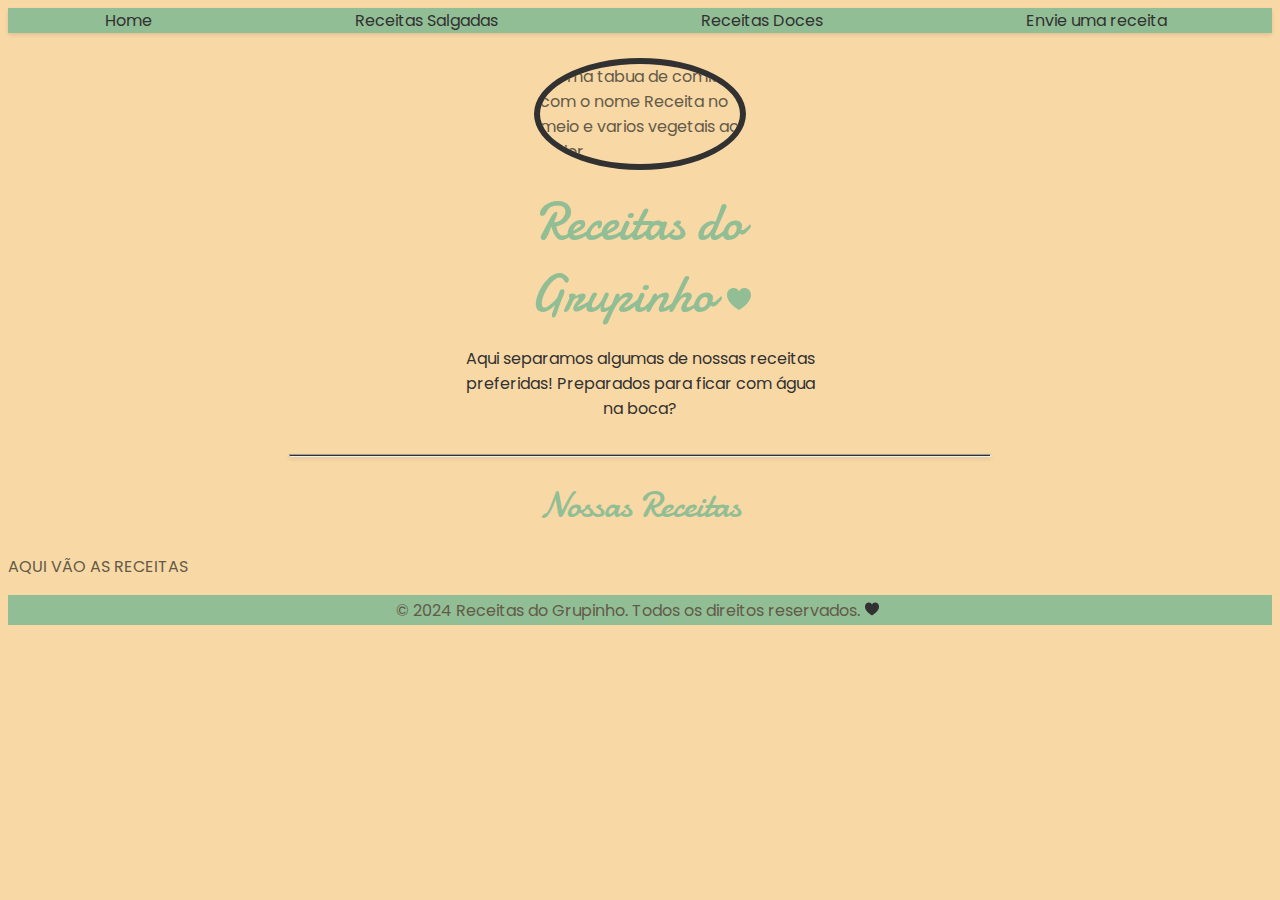
==== doces.html @ 18e8e946 "adicionando novas paginas e atualizando o css dos documentos" ====
<!DOCTYPE html>
<html lang="pt-br">
<head>
    <meta charset="UTF-8">
    <meta name="viewport" content="width=device-width, initial-scale=1.0"><!-- Garantir responsividade -->
    <meta name="author" content="Davi Damasceno, Karen Ribeiro e Liana Carvalho">
    <meta name="description" content="Site desenvolvido para primeira unidade da disciplina de DevWeb I">
    <link rel="stylesheet" href="assets/css/estilo.css">
    <link rel="preconnect" href="https://fonts.googleapis.com">
    <link rel="preconnect" href="https://fonts.gstatic.com" crossorigin>
    <link href="https://fonts.googleapis.com/css2?family=Damion&family=Poppins:wght@400;700&display=swap" rel="stylesheet">

    <link rel="shortcut icon" type="imagem/png" href="assets/icones/iconmonstr-eat-7.svg">
    
    <title>Receitas do Grupinho</title>
</head>
<body>
    <header>
        <nav class="navbar">
            <a class="navbar__link" href="home.html">Home</a>   
            <a class="navbar__link" href="salgados.html">Receitas Salgadas</a>   
            <a class="navbar__link" href="doces.html">Receitas Doces</a>
            <a class="navbar__link" href="formulario.html">Envie uma receita</a>
        </nav>
    </header><br>
    <main class="main">
        <div class="capa">
            <img class="capa__foto" src="assets/imagens/receitas.jpg" alt="Uma tabua de comida com o nome Receita no meio e varios vegetais ao redor">
            <h1 class="capa__nome">Receitas do Grupinho   <img class="icone icone--texto" src="assets/icones/coracao.svg" alt="icone de coracao"></h1>
            <p class="capa__descricao">
                Aqui separamos algumas de nossas receitas preferidas! Preparados para ficar com água na boca?
            </p>
        </div>
        <br>
        <hr>
        <h2 class="subtitulo">Nossas Receitas</h2>
        <p>AQUI VÃO AS RECEITAS</p> 
    </main>   
</body>
<footer>
    <p>&copy; 2024 Receitas do Grupinho. Todos os direitos reservados.<img class="icone icone--texto" src="assets/icones/coracao copy.svg" alt="icone de coracao"></p>    
</footer>
</html>
---- assets/css/estilo.css ----
body {
    background-color: #f8d8a5;
    font-family: 'Poppins', sans-serif;
    color: #635a49;
}

.navbar {
    background-color: #91be95;
    display: flex;
    text-align: center;
    justify-content: center;
    overflow: hidden;
    box-shadow: 0 2px 4px rgba(0, 0, 0, 0.1);
}

.navbar__link {
    display: inline;
    text-decoration: none;
    padding-right: 8px;
    margin-left: auto;
    margin-right: auto;
    color: #313131;
}

hr {
    box-shadow: 0 2px 4px rgba(0, 0, 0, 0.1);
    height: 1px;
    width: 700px;
    background: #313131;
}

.capa {
    width: 100%;
    display: flex;
    flex-direction: column;
    align-items: center;

}

.capa__foto {
    width: 100%;
    max-width: 200px;
    border-radius: 50%;
    border: 6px #313131 solid;
}

.capa__nome {
    font-family: 'Damion', cursive;
    text-align: center;
    width: 100%;
    max-width: 350px;
    font-size: 52px;
    font-weight: 400;
    color: #91be95;
    margin: 16px 0;
}

.capa__descricao {
    font-size: 16px;
    font-weight: 400;
    color: #313131;
    margin: 0;
    width: 100%;
    max-width: 350px;
    text-align: center;
}

.subtitulo {
    color:#91be95;
    font-family: 'Damion', cursive;
    font-size: 36px;
    font-weight: 400;
    text-align: center;
    padding: 8px;
    margin: 16px 0;
    box-sizing: 100px;
    border-radius: 3px;
}

.receita {
    background-color: #ffb294;
    border-radius: 10px;
    padding: 20px;
    margin-bottom: 20px;
    box-shadow: 0 2px 4px rgba(0, 0, 0, 0.1);
}
.receita img {
    border-radius: 50%;
    border: 6px #3a3a3a solid;
    width: 350px;
    display: block; 
    margin-left: auto; 
    margin-right: auto; 
    max-width: 100%;
    border-radius: 5px;
}
.receita h2 {
    font-size: 24px;
    margin-bottom: 10px;
}
.receita p {
    text-align: left;
    font-size: 16px;
    line-height: 1.5;
}
.receita-colunas {
    display: flexbox;
    justify-content:space-around;
    gap: 20px;
}

footer {
    width: 100%;
    height: 30px;
    background-color: #91be95;
    display: flex;
    align-items: center;
    justify-content: center;
    box-sizing: border-box;
    flex-shrink: 0;
    overflow: hidden;
    
}

.header__link {
    text-align: end;
    align-items: end;
}

@keyframe pulsar 
.icone__footer {
}
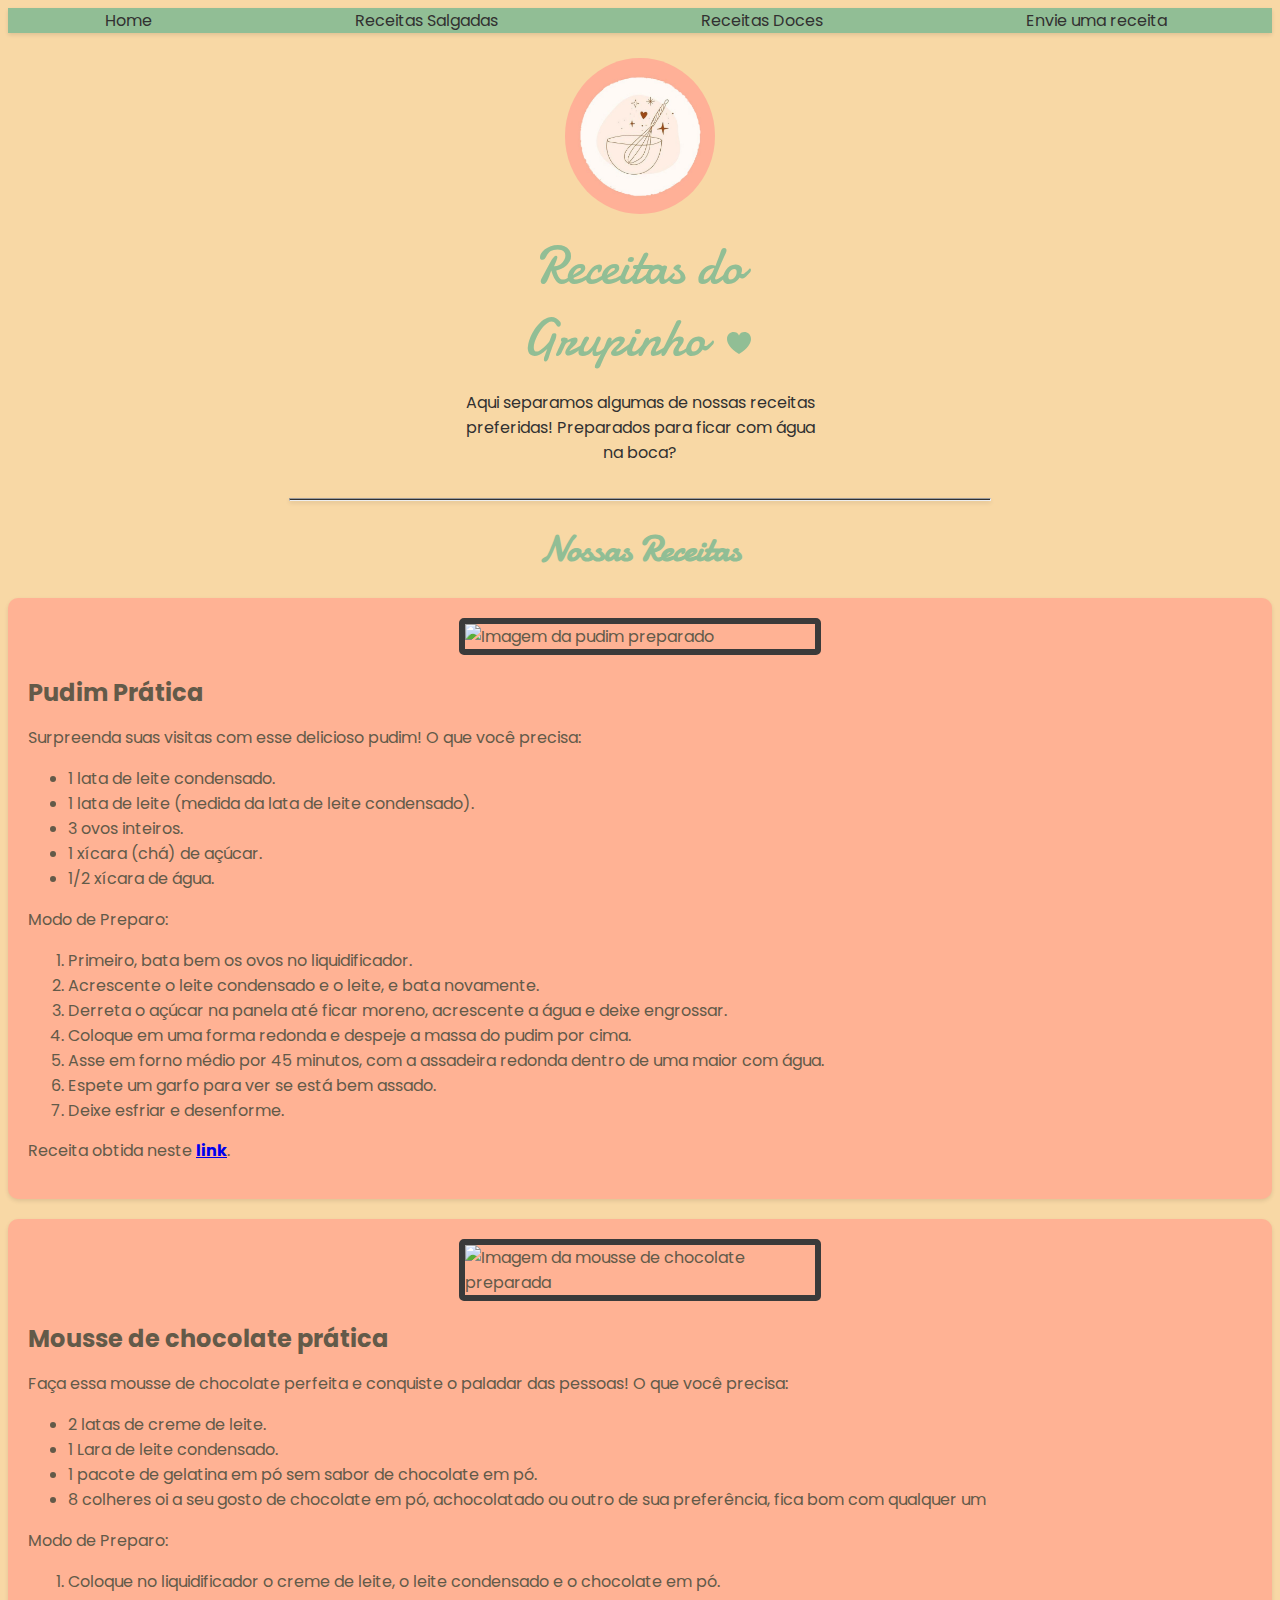
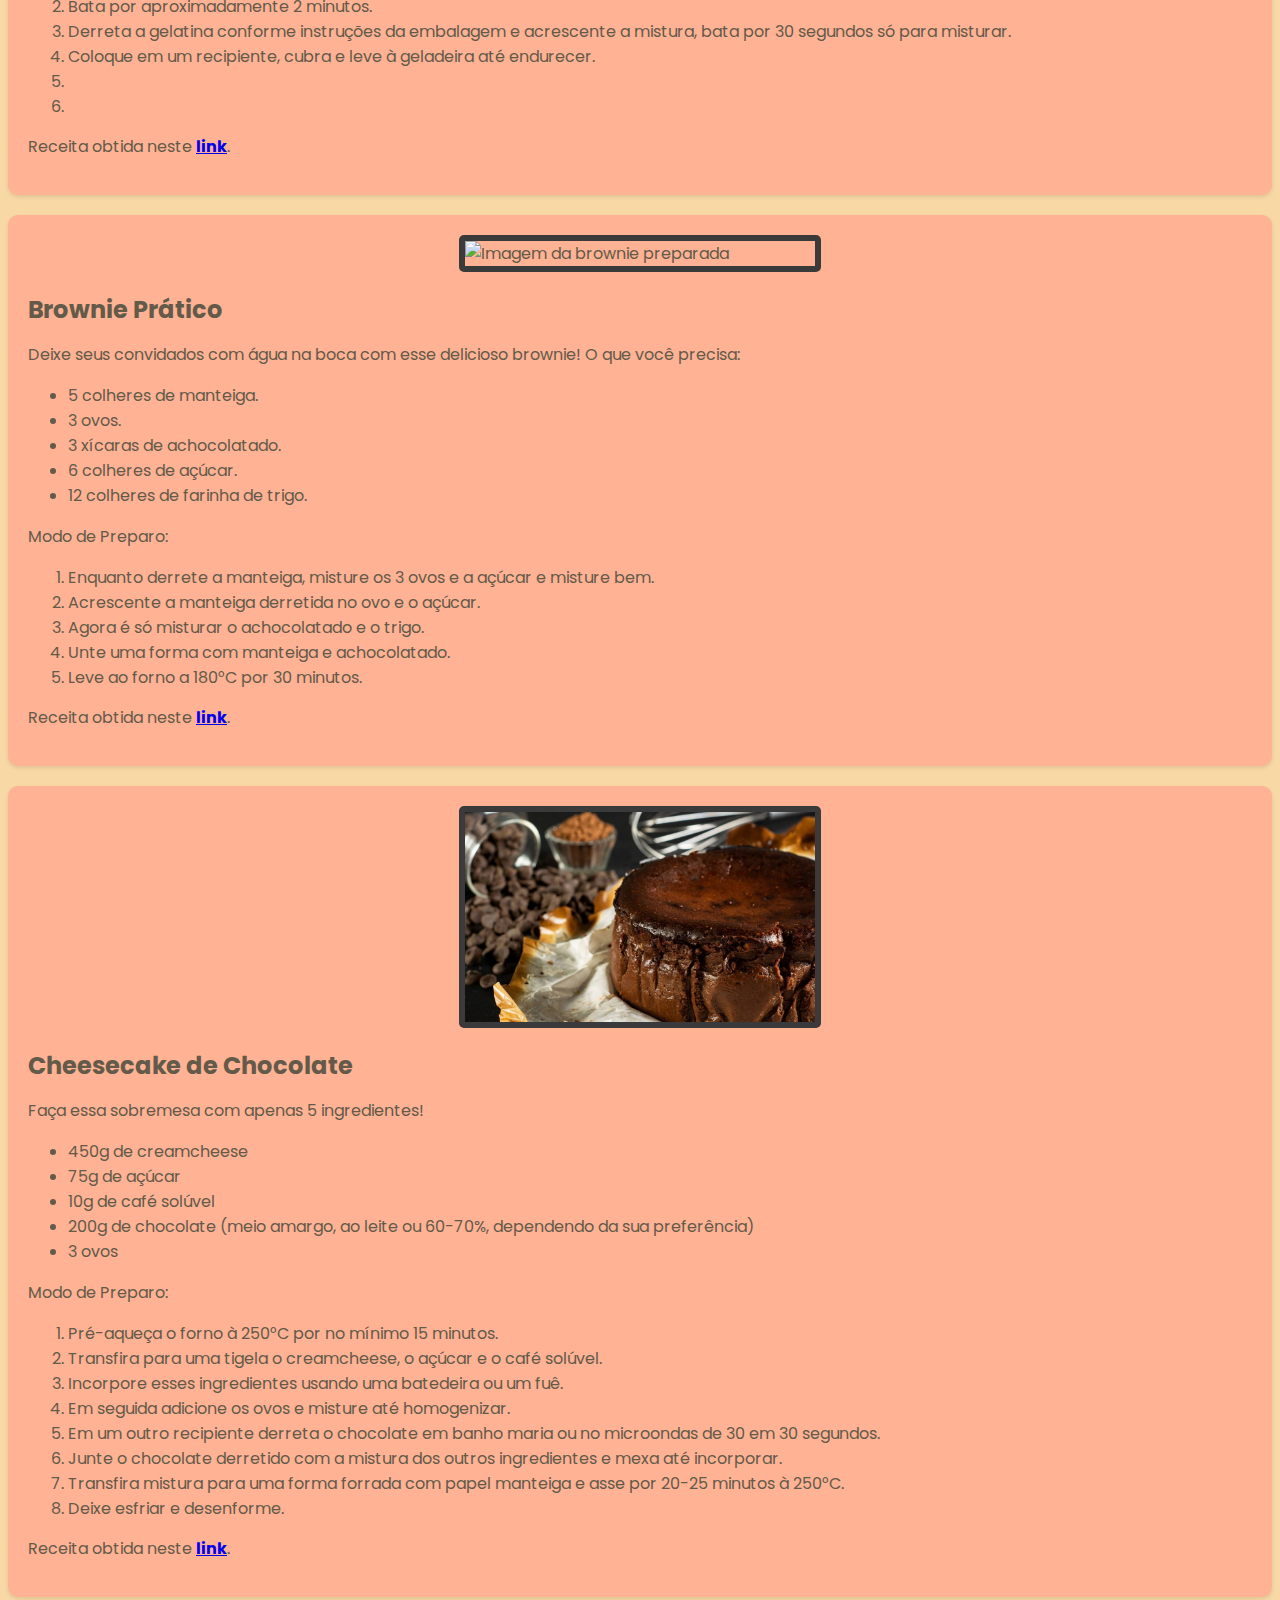
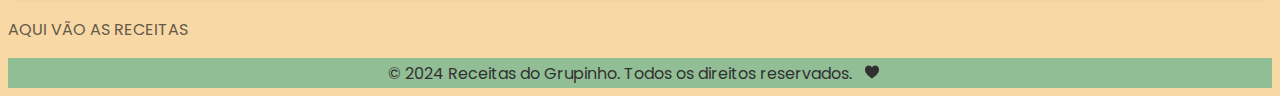
==== commit 8cf94494: "adicionando 4 novas receitas na página de doces incluindo o cheesecake de chocolate" ====
--- a/doces.html
+++ b/doces.html
@@ -29,11 +29,111 @@
             <h1 class="capa__nome">Receitas do Grupinho   <img class="icone icone--texto" src="assets/icones/coracao.svg" alt="icone de coracao"></h1>
             <p class="capa__descricao">
                 Aqui separamos algumas de nossas receitas preferidas! Preparados para ficar com água na boca?
-            </p>
+            </p> 
         </div>
         <br>
         <hr>
-        <h2 class="subtitulo">Nossas Receitas</h2>
+        <h2 class="subtitulo"><strong>Nossas Receitas</strong></h2>
+        <div class="receita-colunas">
+            <div class="receita">
+                <img src="assets/imagens/pudim.jpg" alt="Imagem da pudim preparado">
+                <h2>Pudim Prática</h2>
+                <p>Surpreenda suas visitas com esse delicioso pudim! O que você precisa:
+                    <ul>
+                        <li>1 lata de leite condensado.</li>
+                        <li>1 lata de leite (medida da lata de leite condensado).</li>
+                        <li>3 ovos inteiros.</li>
+                        <li>1 xícara (chá) de açúcar.</li>
+                        <li>1/2 xícara de água.</li>
+                    </ul>
+
+                    Modo de Preparo: 
+
+                    <ol>
+                        <li>Primeiro, bata bem os ovos no liquidificador.</li>
+                        <li>Acrescente o leite condensado e o leite, e bata novamente.</li>
+                        <li>Derreta o açúcar na panela até ficar moreno, acrescente a água e deixe engrossar.</li>
+                        <li>Coloque em uma forma redonda e despeje a massa do pudim por cima.</li>
+                        <li>Asse em forno médio por 45 minutos, com a assadeira redonda dentro de uma maior com água.</li>
+                        <li>Espete um garfo para ver se está bem assado.</li>
+                        <li>Deixe esfriar e desenforme.</li>
+                    </ol></p>
+                    <p>Receita obtida neste <strong><a href="https://www.tudogostoso.com.br/receita/31593-pudim-de-de-leite-condensado.html">link</a></strong>.</p>
+            </div>
+        </div>
+        <div class="receita">
+            <img src="assets/imagens/moussechocolate.jpg" alt="Imagem da mousse de chocolate preparada">
+                <h2>Mousse de chocolate prática</h2>
+                <p>Faça essa mousse de chocolate perfeita e conquiste o paladar das pessoas! O que você precisa:
+                    <ul>
+                        <li>2 latas de creme de leite.</li>
+                        <li>1 Lara de leite condensado.</li>
+                        <li>1 pacote de gelatina em pó sem sabor de chocolate em pó.</li>
+                        <li>8 colheres oi a seu gosto de chocolate em pó, achocolatado ou outro de sua preferência, fica bom com qualquer um</li>
+                        
+                    </ul>
+
+                    Modo de Preparo: 
+
+                    <ol>
+                        <li>Coloque no liquidificador o creme de leite, o leite condensado e o chocolate em pó.</li>
+                        <li>Bata por aproximadamente 2 minutos.</li>
+                        <li>Derreta a gelatina conforme instruções da embalagem e acrescente a mistura, bata por 30 segundos só para misturar.</li>
+                        <li>Coloque em um recipiente, cubra e leve à geladeira até endurecer.</li>
+                        <li></li>
+                        <li></li>
+                    </ol></p>
+                    <p>Receita obtida neste <strong><a href="https://www.tudogostoso.com.br/receita/149033-mousse-de-chocolate-hiper-facil-e-mega-gostoso.html">link</a></strong>.</p>
+        </div>
+        <div class="receita">
+            <img src="assets/imagens/brownie.jpg" alt="Imagem da brownie preparada">
+                <h2>Brownie Prático</h2>
+                <p>Deixe seus convidados com água na boca com esse delicioso brownie! O que você precisa:
+                    <ul>
+                        <li>5 colheres de manteiga.</li>
+                        <li>3 ovos.</li>
+                        <li>3 xícaras de achocolatado.</li>
+                        <li>6 colheres de açúcar.</li>
+                        <li>12 colheres de farinha de trigo.</li>
+                    </ul>
+
+                    Modo de Preparo: 
+
+                    <ol>
+                        <li>Enquanto derrete a manteiga, misture os 3 ovos e a açúcar e misture bem.</li>
+                        <li>Acrescente a manteiga derretida no ovo e o açúcar.</li>
+                        <li>Agora é só misturar o achocolatado e o trigo.</li>
+                        <li>Unte uma forma com manteiga e achocolatado.</li>
+                        <li>Leve ao forno a 180°C por 30 minutos.</li>
+                    </ol></p>
+                    <p>Receita obtida neste <strong><a href="https://www.tudogostoso.com.br/receita/306823-brownie-simples-e-rapido-facil.html">link</a></strong>.</p>
+        </div>
+        <div class="receita">
+                <img src="assets\imagens\cheesecake.jpg" alt="Imagem de um cheesecake de chocolate">
+                <h2>Cheesecake de Chocolate</h2>
+                <p>Faça essa sobremesa com apenas 5 ingredientes!
+                    <ul>
+                        <li>450g de creamcheese</li>
+                        <li>75g de açúcar</li>
+                        <li>10g de café solúvel</li>
+                        <li>200g de chocolate (meio amargo, ao leite ou 60-70%, dependendo da sua preferência)</li>
+                        <li>3 ovos</li>
+                    </ul>
+                    
+                    Modo de Preparo:
+                    <ol>
+                        <li>Pré-aqueça o forno à 250°C por no mínimo 15 minutos.</li>
+                        <li>Transfira para uma tigela o creamcheese, o açúcar e o café solúvel.</li>
+                        <li>Incorpore esses ingredientes usando uma batedeira ou um fuê.</li>
+                        <li>Em seguida adicione os ovos e misture até homogenizar.</li>
+                        <li>Em um outro recipiente derreta o chocolate em banho maria ou no microondas de 30 em 30 segundos.</li>
+                        <li>Junte o chocolate derretido com a mistura dos outros ingredientes e mexa até incorporar.</li>
+			            <li>Transfira  mistura para uma forma forrada com papel manteiga e asse por 20-25 minutos à 250°C.</li>
+                        <li>Deixe esfriar e desenforme.</li>
+                    </ol></p>
+
+                    <p>Receita obtida neste <strong><a href="https://youtube.com/shorts/2DzqQ0tHNZQ?si=7suIokrvXGiyTdKm">link</a></strong>.</p>
+        </div>
         <p>AQUI VÃO AS RECEITAS</p> 
     </main>   
 </body>
--- a/assets/css/estilo.css
+++ b/assets/css/estilo.css
@@ -39,9 +39,8 @@
 
 .capa__foto {
     width: 100%;
-    max-width: 200px;
+    max-width: 150px;
     border-radius: 50%;
-    border: 6px #313131 solid;
 }
 
 .capa__nome {
@@ -110,6 +109,7 @@
 }
 
 footer {
+    color: #313131;
     width: 100%;
     height: 30px;
     background-color: #91be95;
@@ -121,15 +121,48 @@
     overflow: hidden;
     
 }
-
-.header__link {
-    text-align: end;
-    align-items: end;
+ 
+.icone--texto {
+    margin: 0 8px;
+    animation: pulsar 1s infinite alternate;
 }
 
-@keyframe pulsar 
-.icone__footer {
+.forms {
+    display: flex;
+    box-sizing: border-box;
+    flex-direction: column;
+    align-items: center;
+    justify-content: center;
+    margin: 20px;
 }
-    
+
+.bt {
+    background-color: #ffb294;
+    border: none;
+    color: #313131;
+    padding: 10px 20px;
+    text-align: center;
+    text-decoration: none;
+    display: inline-block;
+    font-size: 16px;
+    margin: 4px 2px;
+    cursor: pointer;
+    border-radius: 5px;
+    min-width: auto;
+    width: auto;
+    box-shadow: 0 2px 4px rgba(0, 0, 0, 0.1);
 
 
+}
+
+@keyframes pulsar {
+    0% {
+        transform: scale(.8);
+    }
+
+    100% {
+        transform: scale(1.2);
+    }
+}
+
+
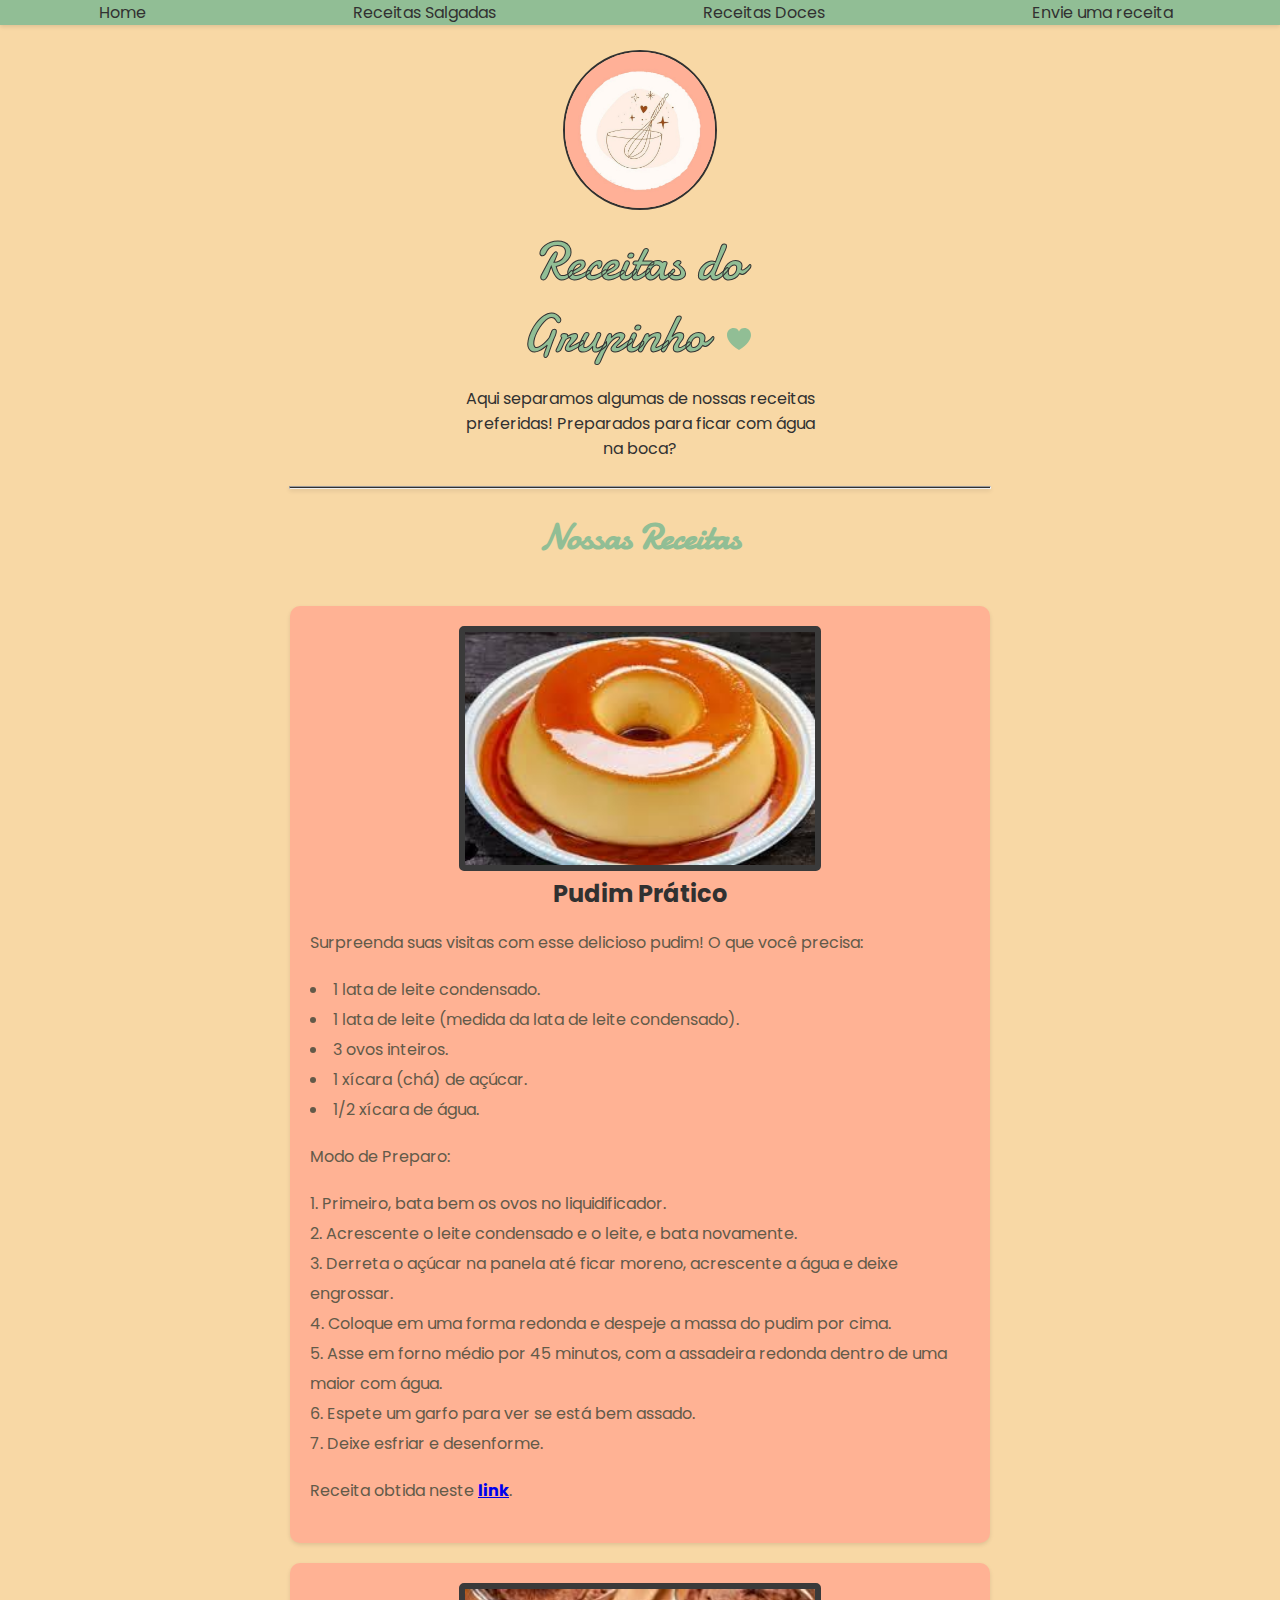
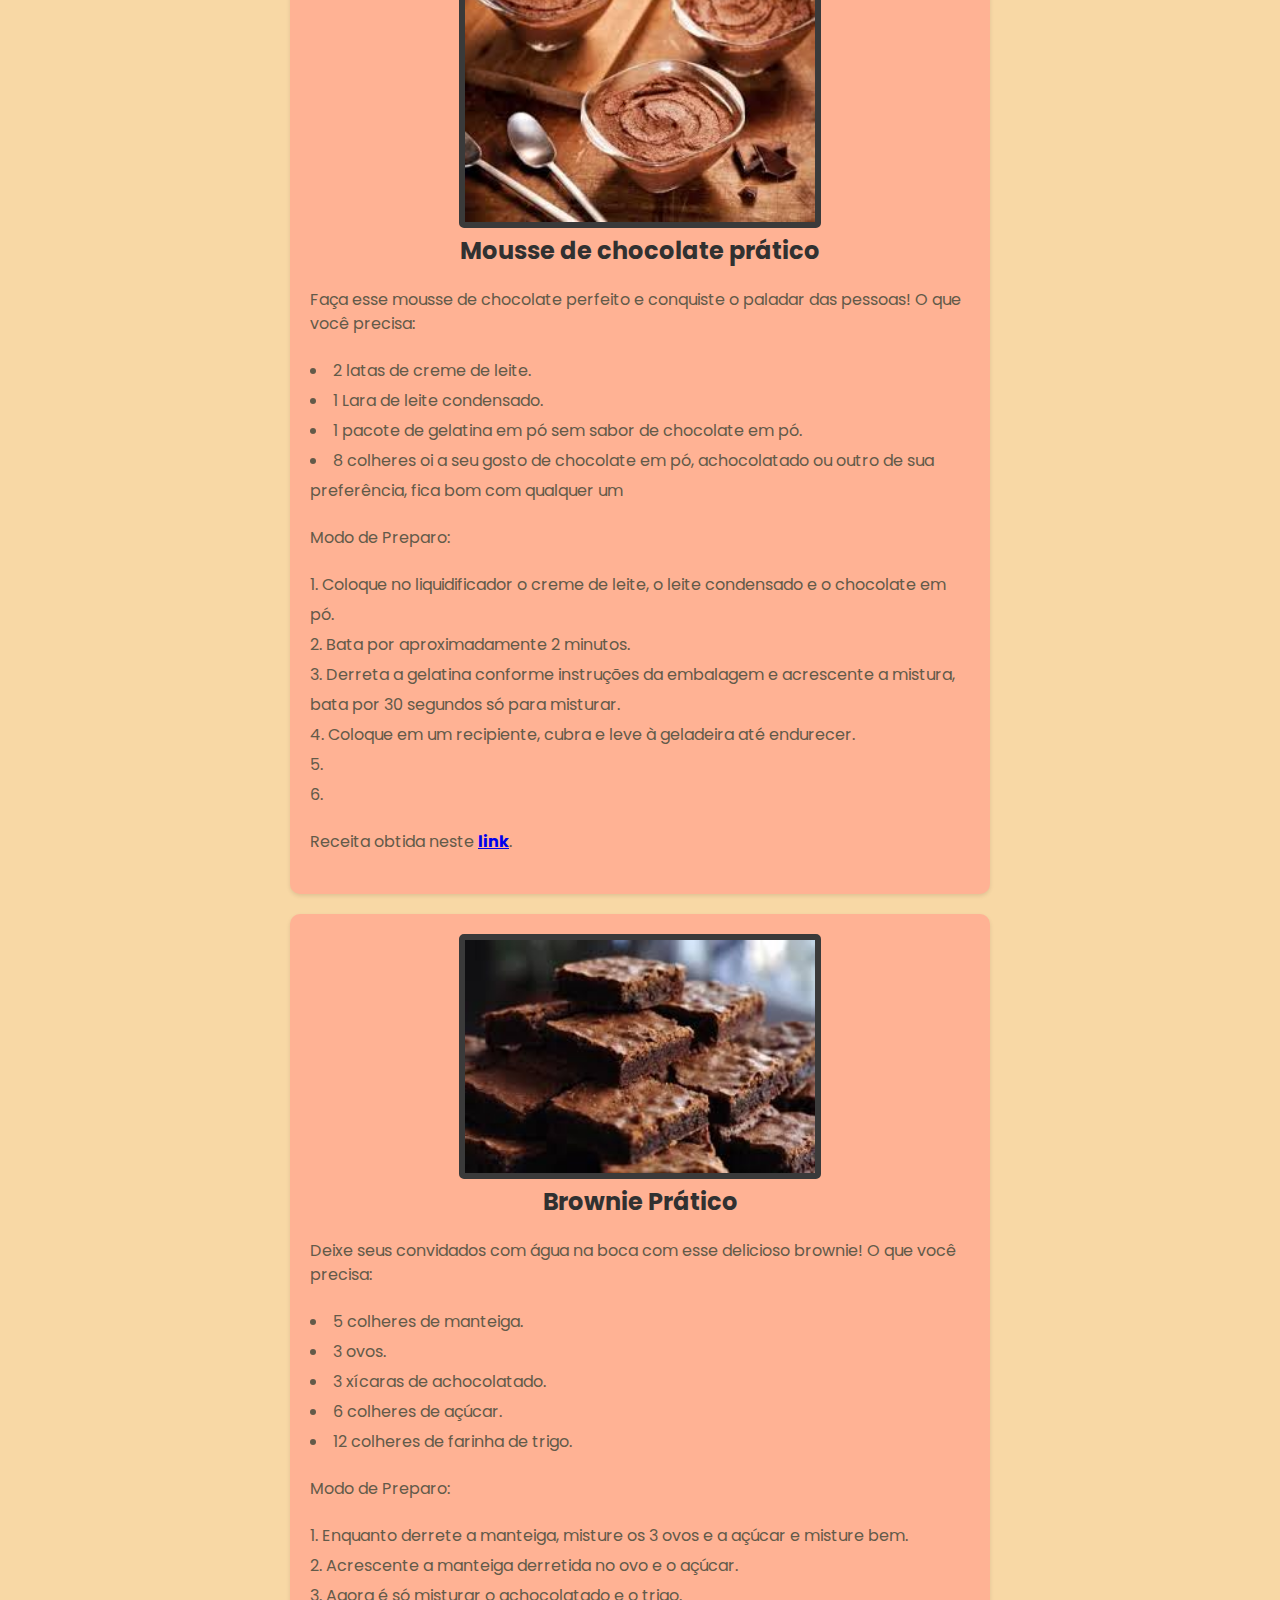
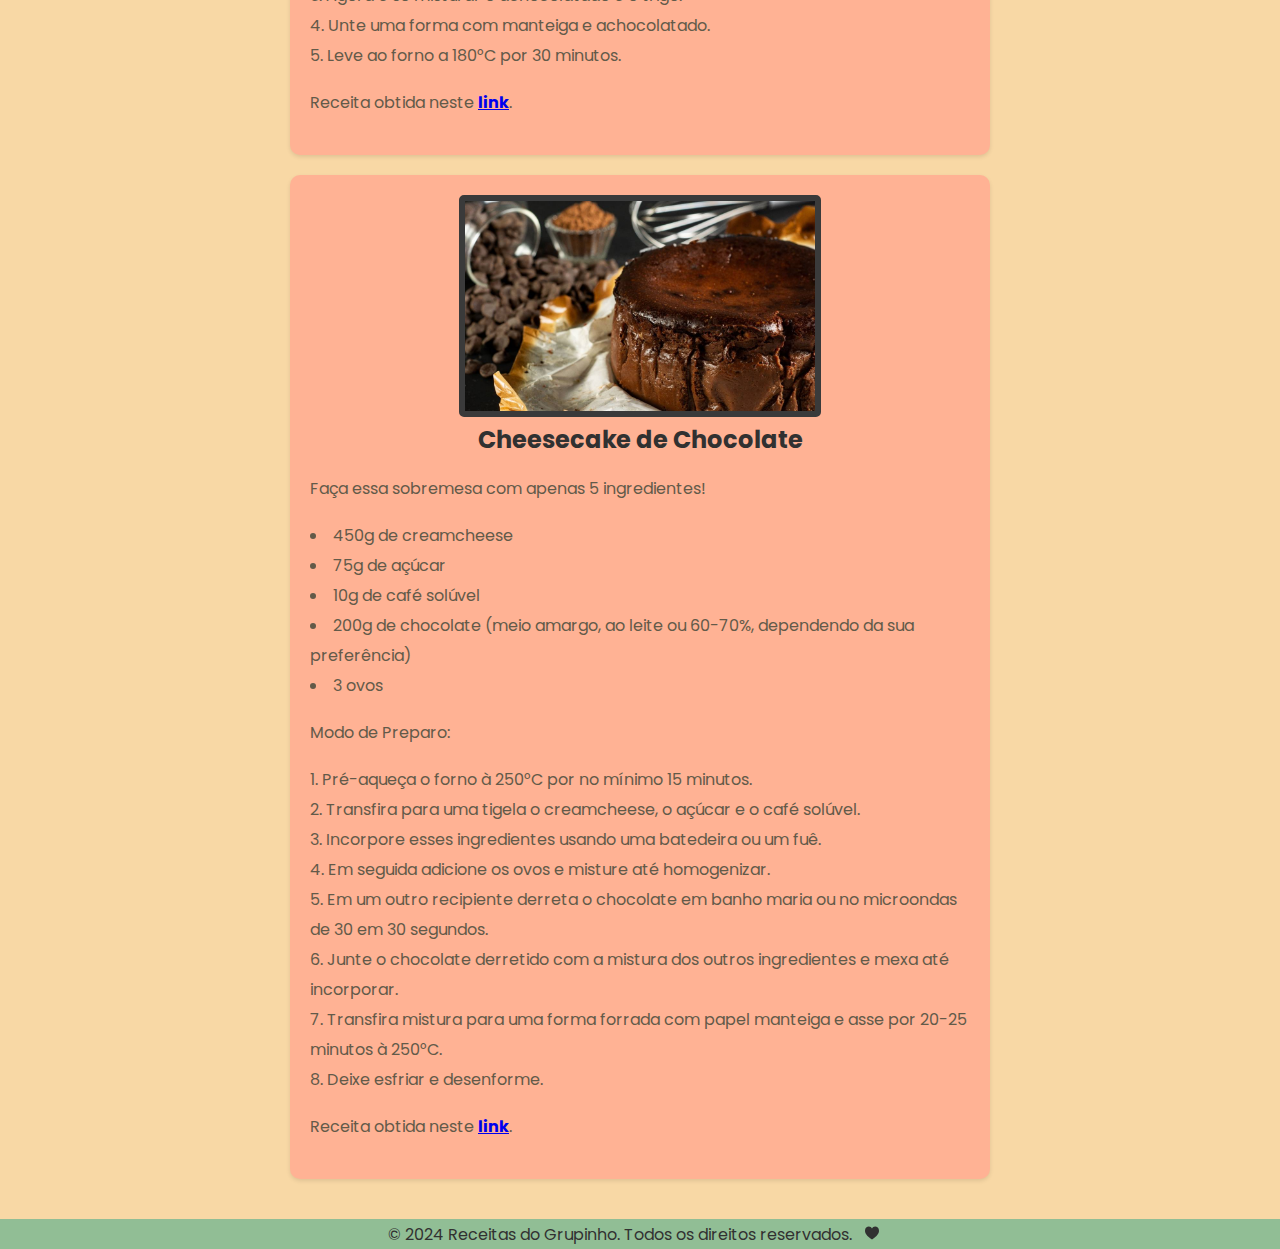
==== commit 6283a6da: "atualizando css com comentarios e nos atributos, adicionando pagina de sucesso no formulario, adicio" ====
--- a/doces.html
+++ b/doces.html
@@ -34,11 +34,11 @@
         <br>
         <hr>
         <h2 class="subtitulo"><strong>Nossas Receitas</strong></h2>
-        <div class="receita-colunas">
+        <div class="receitas-area">
             <div class="receita">
-                <img src="assets/imagens/pudim.jpg" alt="Imagem da pudim preparado">
-                <h2>Pudim Prática</h2>
-                <p>Surpreenda suas visitas com esse delicioso pudim! O que você precisa:
+                <img src="assets/imagens/pudim.jpg" alt="Imagem do pudim preparado">
+                <h2>Pudim Prático</h2>
+                <p>Surpreenda suas visitas com esse delicioso pudim! O que você precisa:</p>
                     <ul>
                         <li>1 lata de leite condensado.</li>
                         <li>1 lata de leite (medida da lata de leite condensado).</li>
@@ -47,7 +47,7 @@
                         <li>1/2 xícara de água.</li>
                     </ul>
 
-                    Modo de Preparo: 
+                    <p>Modo de Preparo: </p>
 
                     <ol>
                         <li>Primeiro, bata bem os ovos no liquidificador.</li>
@@ -60,82 +60,82 @@
                     </ol></p>
                     <p>Receita obtida neste <strong><a href="https://www.tudogostoso.com.br/receita/31593-pudim-de-de-leite-condensado.html">link</a></strong>.</p>
             </div>
+        
+            <div class="receita">
+                <img src="assets/imagens/mousse-de-chocolate.jpg" alt="Imagem do mousse de chocolate preparado">
+                    <h2>Mousse de chocolate prático</h2>
+                    <p>Faça esse mousse de chocolate perfeito e conquiste o paladar das pessoas! O que você precisa:
+                        <ul>
+                            <li>2 latas de creme de leite.</li>
+                            <li>1 Lara de leite condensado.</li>
+                            <li>1 pacote de gelatina em pó sem sabor de chocolate em pó.</li>
+                            <li>8 colheres oi a seu gosto de chocolate em pó, achocolatado ou outro de sua preferência, fica bom com qualquer um</li>
+                            
+                        </ul>
+
+                        <p>Modo de Preparo: </p>
+
+                        <ol>
+                            <li>Coloque no liquidificador o creme de leite, o leite condensado e o chocolate em pó.</li>
+                            <li>Bata por aproximadamente 2 minutos.</li>
+                            <li>Derreta a gelatina conforme instruções da embalagem e acrescente a mistura, bata por 30 segundos só para misturar.</li>
+                            <li>Coloque em um recipiente, cubra e leve à geladeira até endurecer.</li>
+                            <li></li>
+                            <li></li>
+                        </ol></p>
+                        <p>Receita obtida neste <strong><a href="https://www.tudogostoso.com.br/receita/149033-mousse-de-chocolate-hiper-facil-e-mega-gostoso.html">link</a></strong>.</p>
+            </div>
+            <div class="receita">
+                <img src="assets/imagens/brownie.jpg" alt="Imagem do brownie preparado">
+                    <h2>Brownie Prático</h2>
+                    <p>Deixe seus convidados com água na boca com esse delicioso brownie! O que você precisa:
+                        <ul>
+                            <li>5 colheres de manteiga.</li>
+                            <li>3 ovos.</li>
+                            <li>3 xícaras de achocolatado.</li>
+                            <li>6 colheres de açúcar.</li>
+                            <li>12 colheres de farinha de trigo.</li>
+                        </ul>
+
+                        <p>Modo de Preparo: </p>
+
+                        <ol>
+                            <li>Enquanto derrete a manteiga, misture os 3 ovos e a açúcar e misture bem.</li>
+                            <li>Acrescente a manteiga derretida no ovo e o açúcar.</li>
+                            <li>Agora é só misturar o achocolatado e o trigo.</li>
+                            <li>Unte uma forma com manteiga e achocolatado.</li>
+                            <li>Leve ao forno a 180°C por 30 minutos.</li>
+                        </ol></p>
+                        <p>Receita obtida neste <strong><a href="https://www.tudogostoso.com.br/receita/306823-brownie-simples-e-rapido-facil.html">link</a></strong>.</p>
+            </div>
+            <div class="receita">
+                    <img src="assets\imagens\cheesecake.jpg" alt="Imagem de um cheesecake de chocolate">
+                    <h2>Cheesecake de Chocolate</h2>
+                    <p>Faça essa sobremesa com apenas 5 ingredientes!
+                        <ul>
+                            <li>450g de creamcheese</li>
+                            <li>75g de açúcar</li>
+                            <li>10g de café solúvel</li>
+                            <li>200g de chocolate (meio amargo, ao leite ou 60-70%, dependendo da sua preferência)</li>
+                            <li>3 ovos</li>
+                        </ul>
+                        
+                        <p>Modo de Preparo: </p>
+                        <ol>
+                            <li>Pré-aqueça o forno à 250°C por no mínimo 15 minutos.</li>
+                            <li>Transfira para uma tigela o creamcheese, o açúcar e o café solúvel.</li>
+                            <li>Incorpore esses ingredientes usando uma batedeira ou um fuê.</li>
+                            <li>Em seguida adicione os ovos e misture até homogenizar.</li>
+                            <li>Em um outro recipiente derreta o chocolate em banho maria ou no microondas de 30 em 30 segundos.</li>
+                            <li>Junte o chocolate derretido com a mistura dos outros ingredientes e mexa até incorporar.</li>
+                            <li>Transfira  mistura para uma forma forrada com papel manteiga e asse por 20-25 minutos à 250°C.</li>
+                            <li>Deixe esfriar e desenforme.</li>
+                        </ol></p>
+
+                        <p>Receita obtida neste <strong><a href="https://youtube.com/shorts/2DzqQ0tHNZQ?si=7suIokrvXGiyTdKm">link</a></strong>.</p>
+            </div>
         </div>
-        <div class="receita">
-            <img src="assets/imagens/moussechocolate.jpg" alt="Imagem da mousse de chocolate preparada">
-                <h2>Mousse de chocolate prática</h2>
-                <p>Faça essa mousse de chocolate perfeita e conquiste o paladar das pessoas! O que você precisa:
-                    <ul>
-                        <li>2 latas de creme de leite.</li>
-                        <li>1 Lara de leite condensado.</li>
-                        <li>1 pacote de gelatina em pó sem sabor de chocolate em pó.</li>
-                        <li>8 colheres oi a seu gosto de chocolate em pó, achocolatado ou outro de sua preferência, fica bom com qualquer um</li>
-                        
-                    </ul>
-
-                    Modo de Preparo: 
-
-                    <ol>
-                        <li>Coloque no liquidificador o creme de leite, o leite condensado e o chocolate em pó.</li>
-                        <li>Bata por aproximadamente 2 minutos.</li>
-                        <li>Derreta a gelatina conforme instruções da embalagem e acrescente a mistura, bata por 30 segundos só para misturar.</li>
-                        <li>Coloque em um recipiente, cubra e leve à geladeira até endurecer.</li>
-                        <li></li>
-                        <li></li>
-                    </ol></p>
-                    <p>Receita obtida neste <strong><a href="https://www.tudogostoso.com.br/receita/149033-mousse-de-chocolate-hiper-facil-e-mega-gostoso.html">link</a></strong>.</p>
-        </div>
-        <div class="receita">
-            <img src="assets/imagens/brownie.jpg" alt="Imagem da brownie preparada">
-                <h2>Brownie Prático</h2>
-                <p>Deixe seus convidados com água na boca com esse delicioso brownie! O que você precisa:
-                    <ul>
-                        <li>5 colheres de manteiga.</li>
-                        <li>3 ovos.</li>
-                        <li>3 xícaras de achocolatado.</li>
-                        <li>6 colheres de açúcar.</li>
-                        <li>12 colheres de farinha de trigo.</li>
-                    </ul>
-
-                    Modo de Preparo: 
-
-                    <ol>
-                        <li>Enquanto derrete a manteiga, misture os 3 ovos e a açúcar e misture bem.</li>
-                        <li>Acrescente a manteiga derretida no ovo e o açúcar.</li>
-                        <li>Agora é só misturar o achocolatado e o trigo.</li>
-                        <li>Unte uma forma com manteiga e achocolatado.</li>
-                        <li>Leve ao forno a 180°C por 30 minutos.</li>
-                    </ol></p>
-                    <p>Receita obtida neste <strong><a href="https://www.tudogostoso.com.br/receita/306823-brownie-simples-e-rapido-facil.html">link</a></strong>.</p>
-        </div>
-        <div class="receita">
-                <img src="assets\imagens\cheesecake.jpg" alt="Imagem de um cheesecake de chocolate">
-                <h2>Cheesecake de Chocolate</h2>
-                <p>Faça essa sobremesa com apenas 5 ingredientes!
-                    <ul>
-                        <li>450g de creamcheese</li>
-                        <li>75g de açúcar</li>
-                        <li>10g de café solúvel</li>
-                        <li>200g de chocolate (meio amargo, ao leite ou 60-70%, dependendo da sua preferência)</li>
-                        <li>3 ovos</li>
-                    </ul>
-                    
-                    Modo de Preparo:
-                    <ol>
-                        <li>Pré-aqueça o forno à 250°C por no mínimo 15 minutos.</li>
-                        <li>Transfira para uma tigela o creamcheese, o açúcar e o café solúvel.</li>
-                        <li>Incorpore esses ingredientes usando uma batedeira ou um fuê.</li>
-                        <li>Em seguida adicione os ovos e misture até homogenizar.</li>
-                        <li>Em um outro recipiente derreta o chocolate em banho maria ou no microondas de 30 em 30 segundos.</li>
-                        <li>Junte o chocolate derretido com a mistura dos outros ingredientes e mexa até incorporar.</li>
-			            <li>Transfira  mistura para uma forma forrada com papel manteiga e asse por 20-25 minutos à 250°C.</li>
-                        <li>Deixe esfriar e desenforme.</li>
-                    </ol></p>
-
-                    <p>Receita obtida neste <strong><a href="https://youtube.com/shorts/2DzqQ0tHNZQ?si=7suIokrvXGiyTdKm">link</a></strong>.</p>
-        </div>
-        <p>AQUI VÃO AS RECEITAS</p> 
-    </main>   
+      </main>   
 </body>
 <footer>
     <p>&copy; 2024 Receitas do Grupinho. Todos os direitos reservados.<img class="icone icone--texto" src="assets/icones/coracao copy.svg" alt="icone de coracao"></p>    
--- a/assets/css/estilo.css
+++ b/assets/css/estilo.css
@@ -1,19 +1,32 @@
-body {
+* { /* tirar as margens padrao do documento */    
+    margin: 0;
+    padding: 0;
+}
+
+body {/* configurações do body, definindo cor de fundo, tipo e cor da fonte, posição do texto e altura minima para que o corpo fique da altura da janela do dispositivo */
     background-color: #f8d8a5;
+    min-height: 100vh;
     font-family: 'Poppins', sans-serif;
     color: #635a49;
-}
-
-.navbar {
+    position: relative;
+}
+
+@media screen and (min-width: 768px) {/* configuração do body para dispositivo maiores, com no minimo 768px de tamanho */
+    body {
+      font-size: 16px; 
+    }
+  }
+  
+
+.navbar {/* configuração de toda barra de navegação, colocando na disposição flex, alinhando ao centro, mudando a cor de fundo e colocando sombra */
     background-color: #91be95;
     display: flex;
     text-align: center;
     justify-content: center;
-    overflow: hidden;
-    box-shadow: 0 2px 4px rgba(0, 0, 0, 0.1);
-}
-
-.navbar__link {
+    box-shadow: 0 2px 4px rgba(0, 0, 0, 0.1);
+}
+
+.navbar__link {/* configurações dos links na barra de navegação, colocando em linha, definindo padding e margens e mudando a cor da fonte  */
     display: inline;
     text-decoration: none;
     padding-right: 8px;
@@ -22,14 +35,21 @@
     color: #313131;
 }
 
-hr {
+@media screen and (max-width: 768px) {/* configurações do header para dispositivos com tamanho máximo de 768px */
+    header {
+      padding: 10px;
+    }
+}
+
+hr {/* configurações da linha que separa o bloco de capa do bloco de receitas, definindo tamanho, cor, margem e sombra */
     box-shadow: 0 2px 4px rgba(0, 0, 0, 0.1);
     height: 1px;
     width: 700px;
     background: #313131;
-}
-
-.capa {
+    margin: auto;
+}
+
+.capa {/* configurações do bloco de capa, definindo tamanho, alinhamento ao centro e colocando como coluna a direção */
     width: 100%;
     display: flex;
     flex-direction: column;
@@ -37,13 +57,14 @@
 
 }
 
-.capa__foto {
+.capa__foto {/* configurações da foto de capa do site, definindo tamanho maximo, uma borda e sua cor e largura */
     width: 100%;
     max-width: 150px;
     border-radius: 50%;
-}
-
-.capa__nome {
+    border: 2px #313131 solid;
+}
+
+.capa__nome {/* configurações do titulo principal do site, definindo tipo e tamanho da fonte, alinhamento ao centro, cor da fonte, margem e uma borda para o texto */
     font-family: 'Damion', cursive;
     text-align: center;
     width: 100%;
@@ -52,9 +73,10 @@
     font-weight: 400;
     color: #91be95;
     margin: 16px 0;
-}
-
-.capa__descricao {
+    -webkit-text-stroke: 1px #313131;
+}
+
+.capa__descricao {/* configurações do texto de descrição da capa do site, tamanho e cor da fonte, margem, tamanho máximo e alinhado ao centro */
     font-size: 16px;
     font-weight: 400;
     color: #313131;
@@ -64,7 +86,7 @@
     text-align: center;
 }
 
-.subtitulo {
+.subtitulo {/* definindo a cor, tipo e tamanho da fonte, alinhamento ao centro, padding, margem do subtitulo Nossas Receitas  */
     color:#91be95;
     font-family: 'Damion', cursive;
     font-size: 36px;
@@ -73,18 +95,21 @@
     padding: 8px;
     margin: 16px 0;
     box-sizing: 100px;
-    border-radius: 3px;
-}
-
-.receita {
+}
+
+@media screen and (max-width: 768px) {/* definindo o padding da main para dispositivos com tamanho até 768px */
+    main {
+        padding: 10px; 
+    }
+}
+.receita {/* definindo a cor de fundo do bloco das receitas, borda, padding dos elementos, margem e um pouco de sombra no bloco */
     background-color: #ffb294;
     border-radius: 10px;
     padding: 20px;
     margin-bottom: 20px;
     box-shadow: 0 2px 4px rgba(0, 0, 0, 0.1);
 }
-.receita img {
-    border-radius: 50%;
+.receita img {/* definindo tamanho e cor da borda, margens e tamanho máximo */
     border: 6px #3a3a3a solid;
     width: 350px;
     display: block; 
@@ -93,22 +118,32 @@
     max-width: 100%;
     border-radius: 5px;
 }
-.receita h2 {
+.receita h2 {/* definindo a margem, tamanho da fonte, alinhamento e cor do texto do nome de cada receita */
+    margin-top: 5px;
     font-size: 24px;
     margin-bottom: 10px;
-}
-.receita p {
+    text-align: center;
+    color: #313131;
+}
+.receita p {/* definindo alinhamento do texto, tamanho e altura da fonte, definindo as margens do paragrafo com frase dentro de cada receita */
     text-align: left;
     font-size: 16px;
     line-height: 1.5;
-}
-.receita-colunas {
-    display: flexbox;
-    justify-content:space-around;
-    gap: 20px;
-}
-
-footer {
+    margin-top: 20px;
+    margin-bottom: 20px;
+}
+.receitas-area {/* definindo tamanho, margem e padding das colunas de receitas */
+    width: 700px;
+    margin: auto;
+    padding: 20px;
+}
+
+.receita li {/* colocando a lista para dentro e definindo a distancia entre os elementos */
+    list-style-position: inside;
+    line-height: 30px;
+}
+
+footer {/* configuração do footer, alterando a cor da fonte, o tamanho máximo e a altura, mudando a cor de fundo, alinhando elementos ao centro, incluindo no tamanho o padding do documento, mantendo sua posição absoluta */
     color: #313131;
     width: 100%;
     height: 30px;
@@ -117,27 +152,53 @@
     align-items: center;
     justify-content: center;
     box-sizing: border-box;
-    flex-shrink: 0;
-    overflow: hidden;
-    
-}
- 
-.icone--texto {
+    position: absolute;    
+}
+
+@media screen and (max-width: 768px) {/* configurações do footer para dispositivos menores (Até 768px) */
+    footer {
+        padding: 5px 10px; 
+    }
+}
+
+.icone--texto {/* configurações do favicon de coração, definindo a margem e a animação de pulsar */
     margin: 0 8px;
     animation: pulsar 1s infinite alternate;
 }
 
-.forms {
-    display: flex;
-    box-sizing: border-box;
+.formulario__area { /* configuração da area do formulario, definindo a cor de fundo, tamanho, alinhamento ao centro e margem */
+    display: flex;
+    justify-content: center;
+    align-items: center;
+}
+
+.forms {/* configuração do formulario, deixando o display flex, colocando uma borda, alinhando os elementos e conteudos ao centro, colocando a direção como coluna e adicionando uma margem */
+    display: flex;
     flex-direction: column;
     align-items: center;
     justify-content: center;
-    margin: 20px;
-}
-
-.bt {
-    background-color: #ffb294;
+    margin-bottom: 20px;  
+}
+
+label {/* configuração do label do formulario, definindo a margem, tamanho e cor da fonte */
+    font-size: 16px;
+    color: #313131;
+}
+
+form input, form textarea {/* configuração dos inputs e textarea do formulario, definindo a margem, padding, largura, borda, borda arredondada e cor da fonte */
+    padding: 3px;
+    width: 300px;
+    border: 1px solid #313131;
+    border-radius: 5px; 
+}
+
+label, input, textarea {/* configuração dos elementos do formulario, definindo a margem */
+    margin: 10px;
+}
+
+
+.bt {/* configurações do botão de enviar no formulario, mudando a cor de fundo e da fonte, alinhando o texto ao centro, mantendo o tipo da caixa do botão como bloco em linha, mudando o cursor ao passar em cima do botão, fazer a borda um poco arredondada e um pouco de sombra, definindo um tamanho mínimo */
+    background-color: #ffb294; 
     border: none;
     color: #313131;
     padding: 10px 20px;
@@ -145,17 +206,34 @@
     text-decoration: none;
     display: inline-block;
     font-size: 16px;
-    margin: 4px 2px;
+    margin: 10px;
     cursor: pointer;
     border-radius: 5px;
     min-width: auto;
     width: auto;
     box-shadow: 0 2px 4px rgba(0, 0, 0, 0.1);
-
-
-}
-
-@keyframes pulsar {
+}
+
+.bt:hover {/* configuração do botão de enviar no formulario ao passar o mouse em cima, mudando a cor de fundo e da fonte */
+    background-color: #f3a282;
+    color: #313131;
+}
+
+.nome-receita {
+    padding: 10px;
+
+}
+
+.fomulario__sucesso {
+    color: #313131;
+    font-size: 16px;
+    text-align: center;
+    margin: 20px;
+    padding: 20px;
+
+}
+
+@keyframes pulsar {/* fazer o favicon do coração realizar a animação de pulsar, indo da escala menor até a maior */
     0% {
         transform: scale(.8);
     }
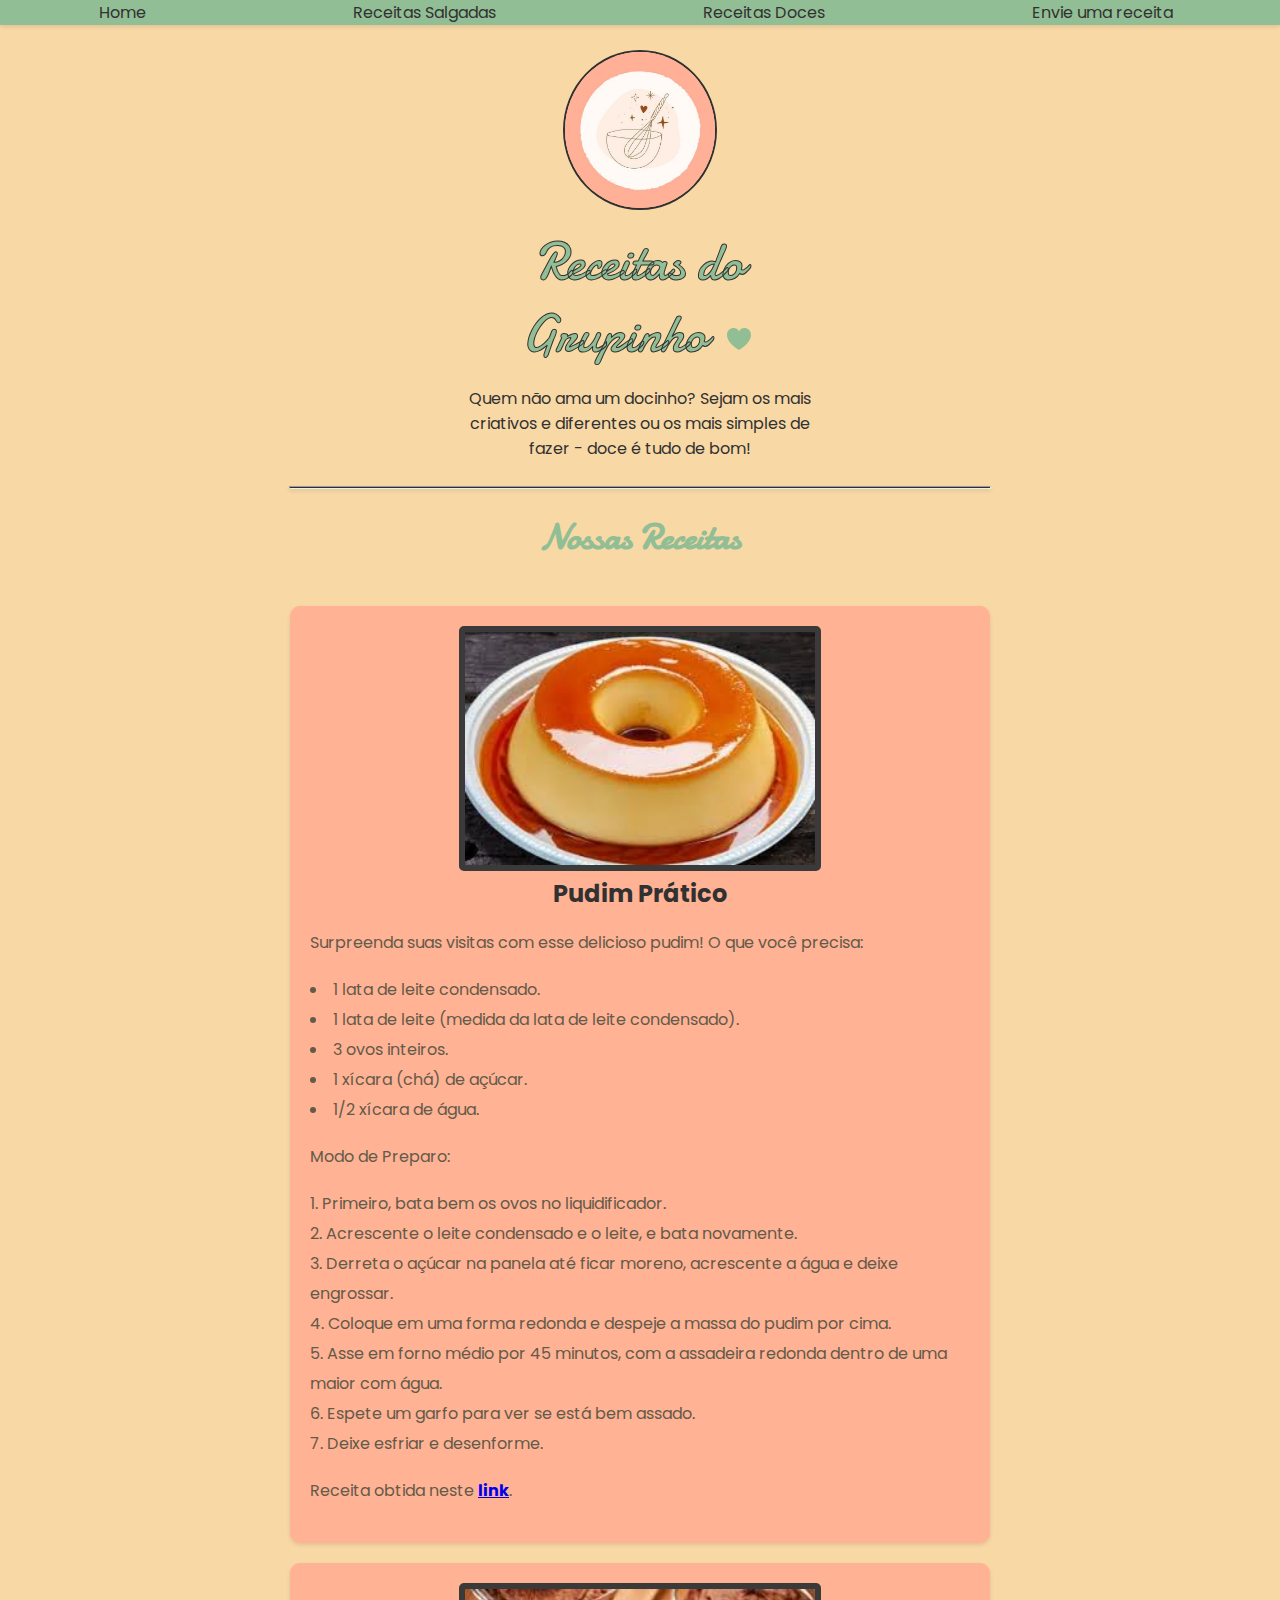
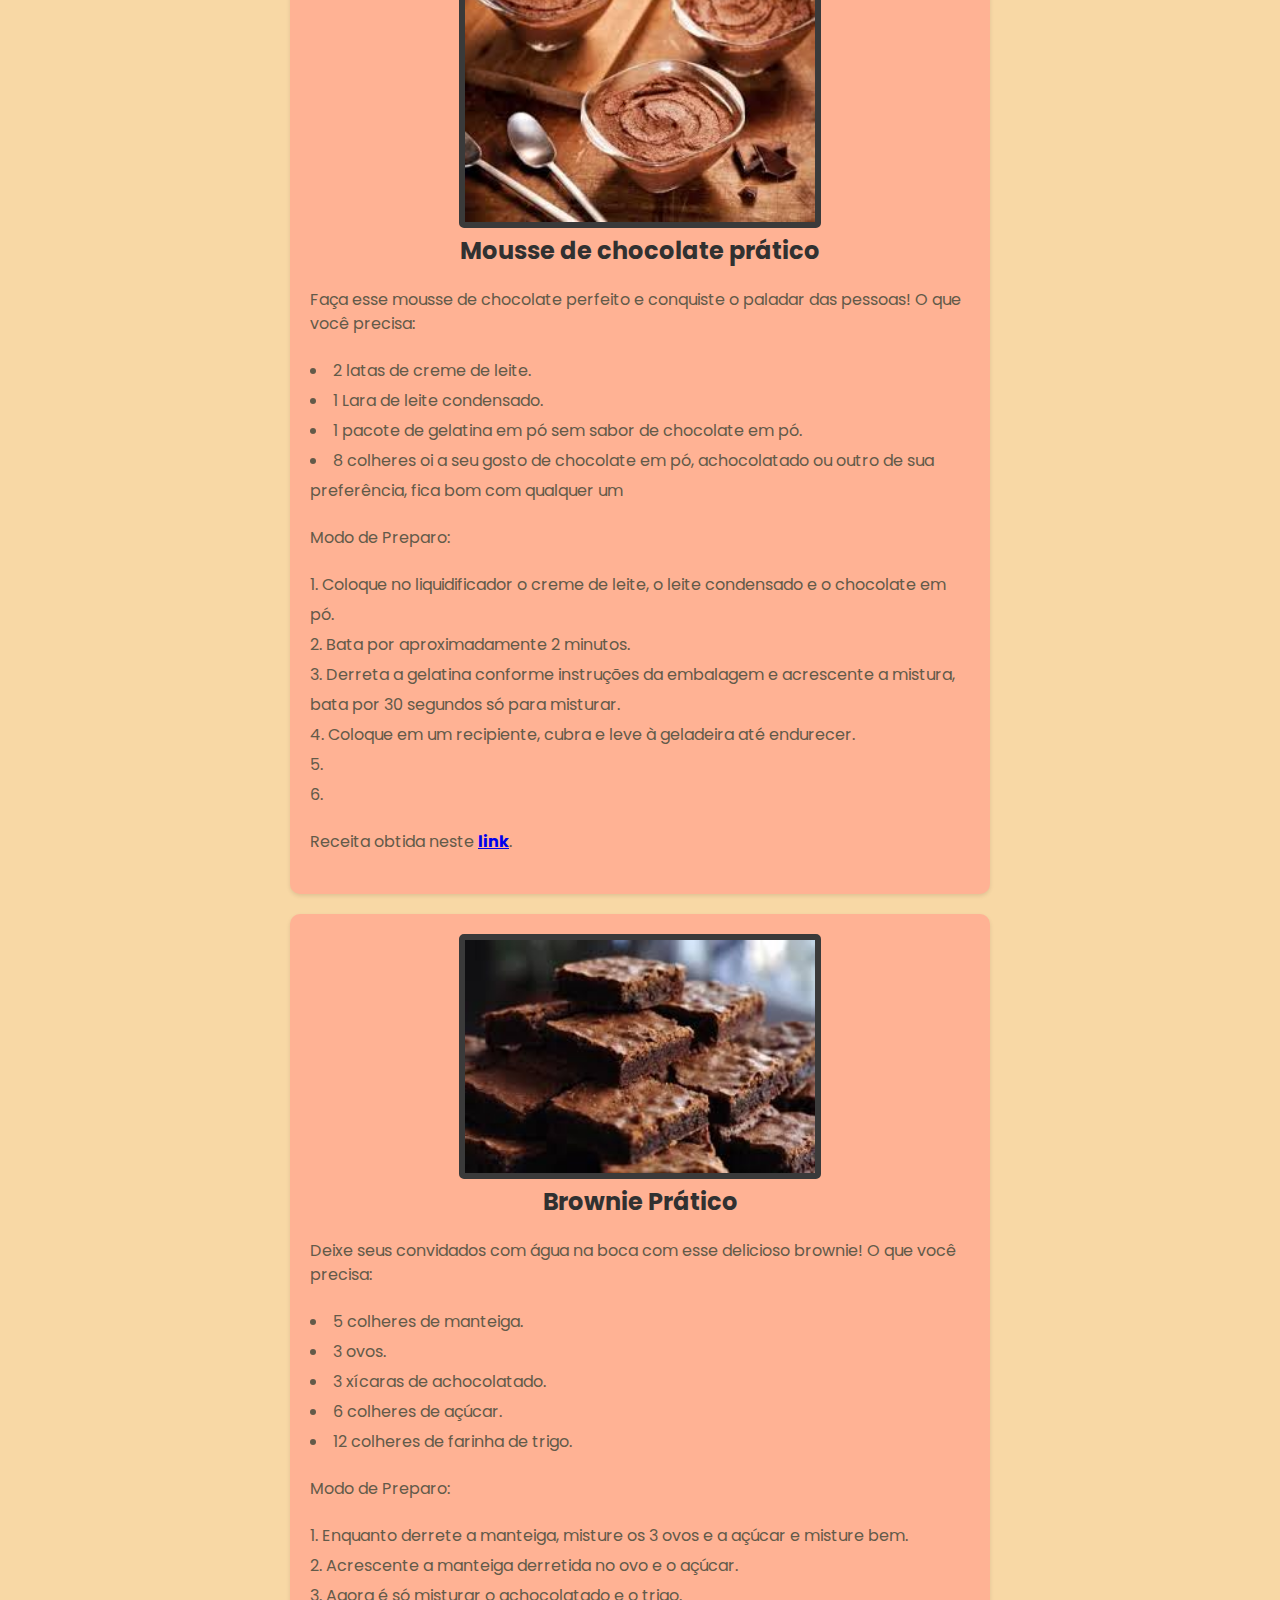
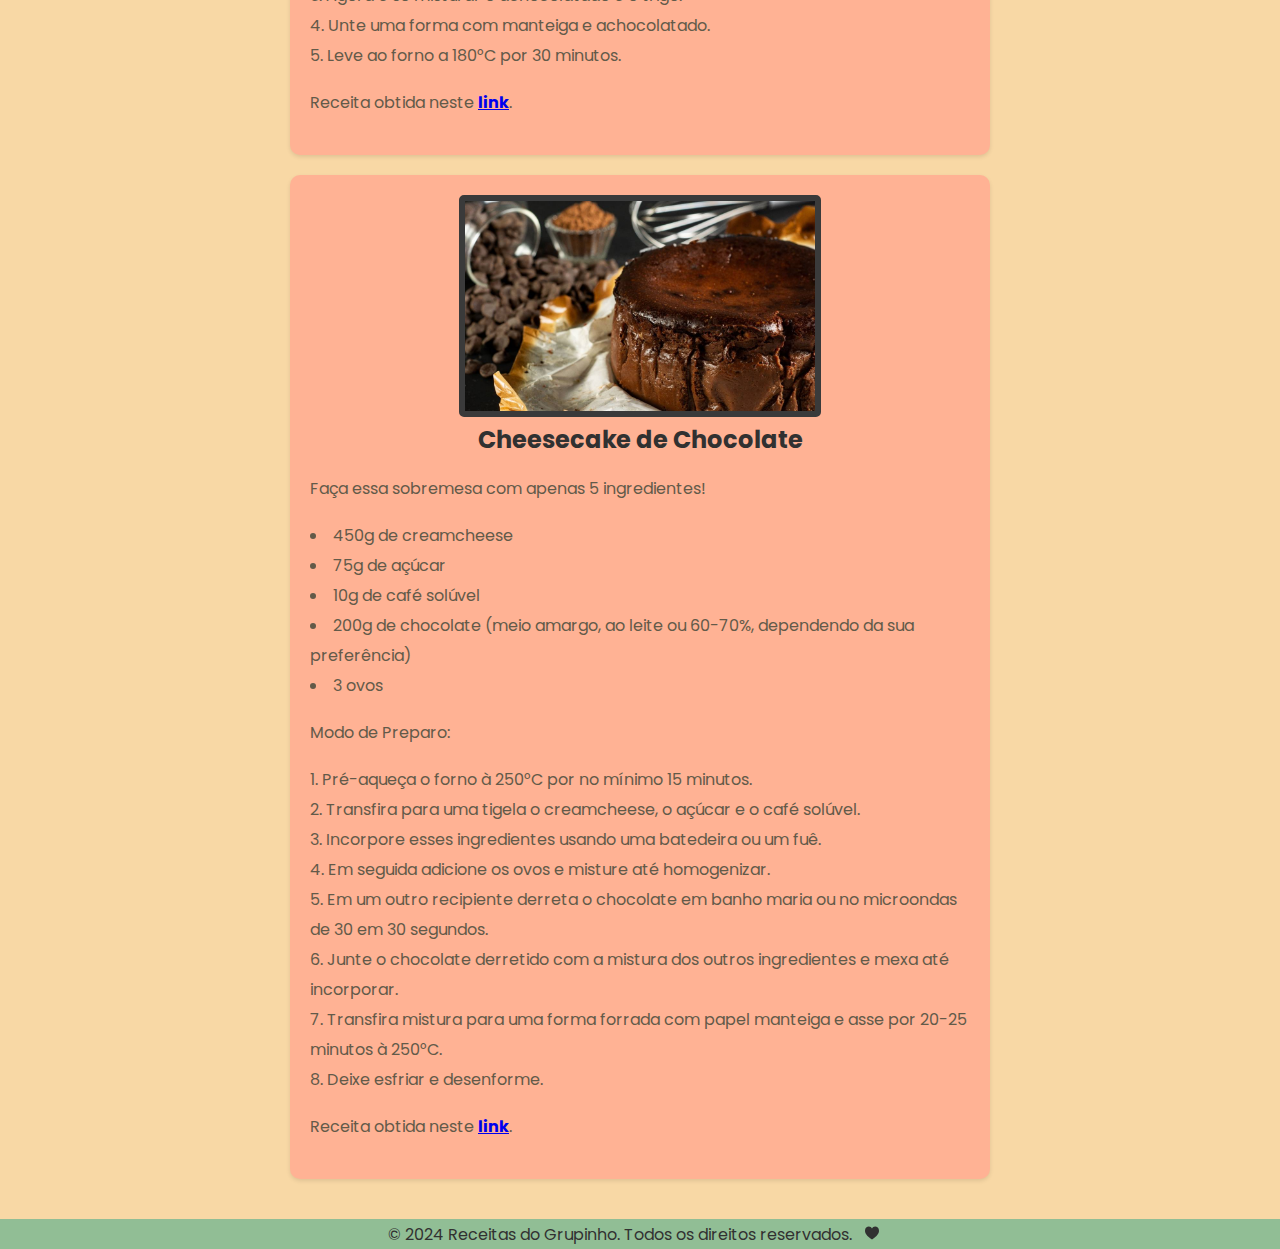
==== commit c30aa46b: "alterando subtitulo da pagina de doces" ====
--- a/doces.html
+++ b/doces.html
@@ -28,7 +28,7 @@
             <img class="capa__foto" src="assets/imagens/receitas.jpg" alt="Uma tabua de comida com o nome Receita no meio e varios vegetais ao redor">
             <h1 class="capa__nome">Receitas do Grupinho   <img class="icone icone--texto" src="assets/icones/coracao.svg" alt="icone de coracao"></h1>
             <p class="capa__descricao">
-                Aqui separamos algumas de nossas receitas preferidas! Preparados para ficar com água na boca?
+                Quem não ama um docinho? Sejam os mais criativos e diferentes ou os mais simples de fazer - doce é tudo de bom!
             </p> 
         </div>
         <br>
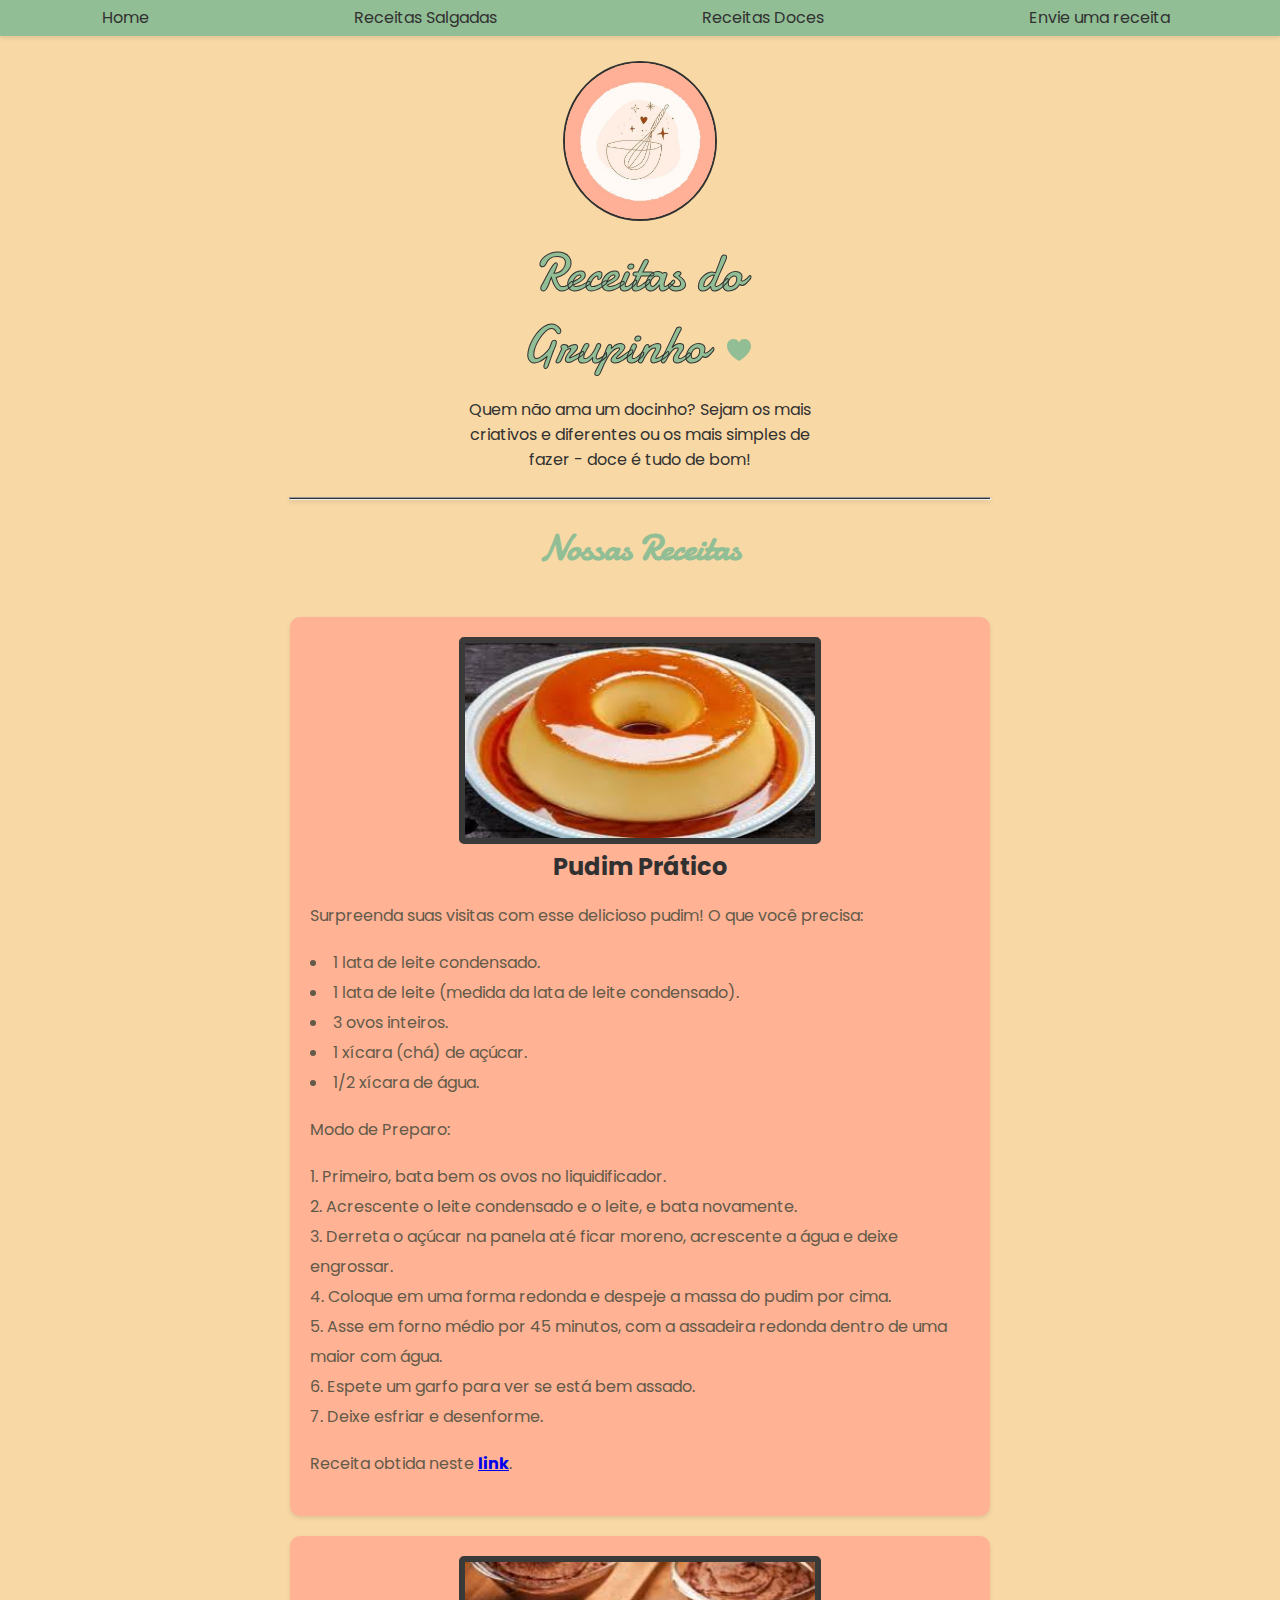
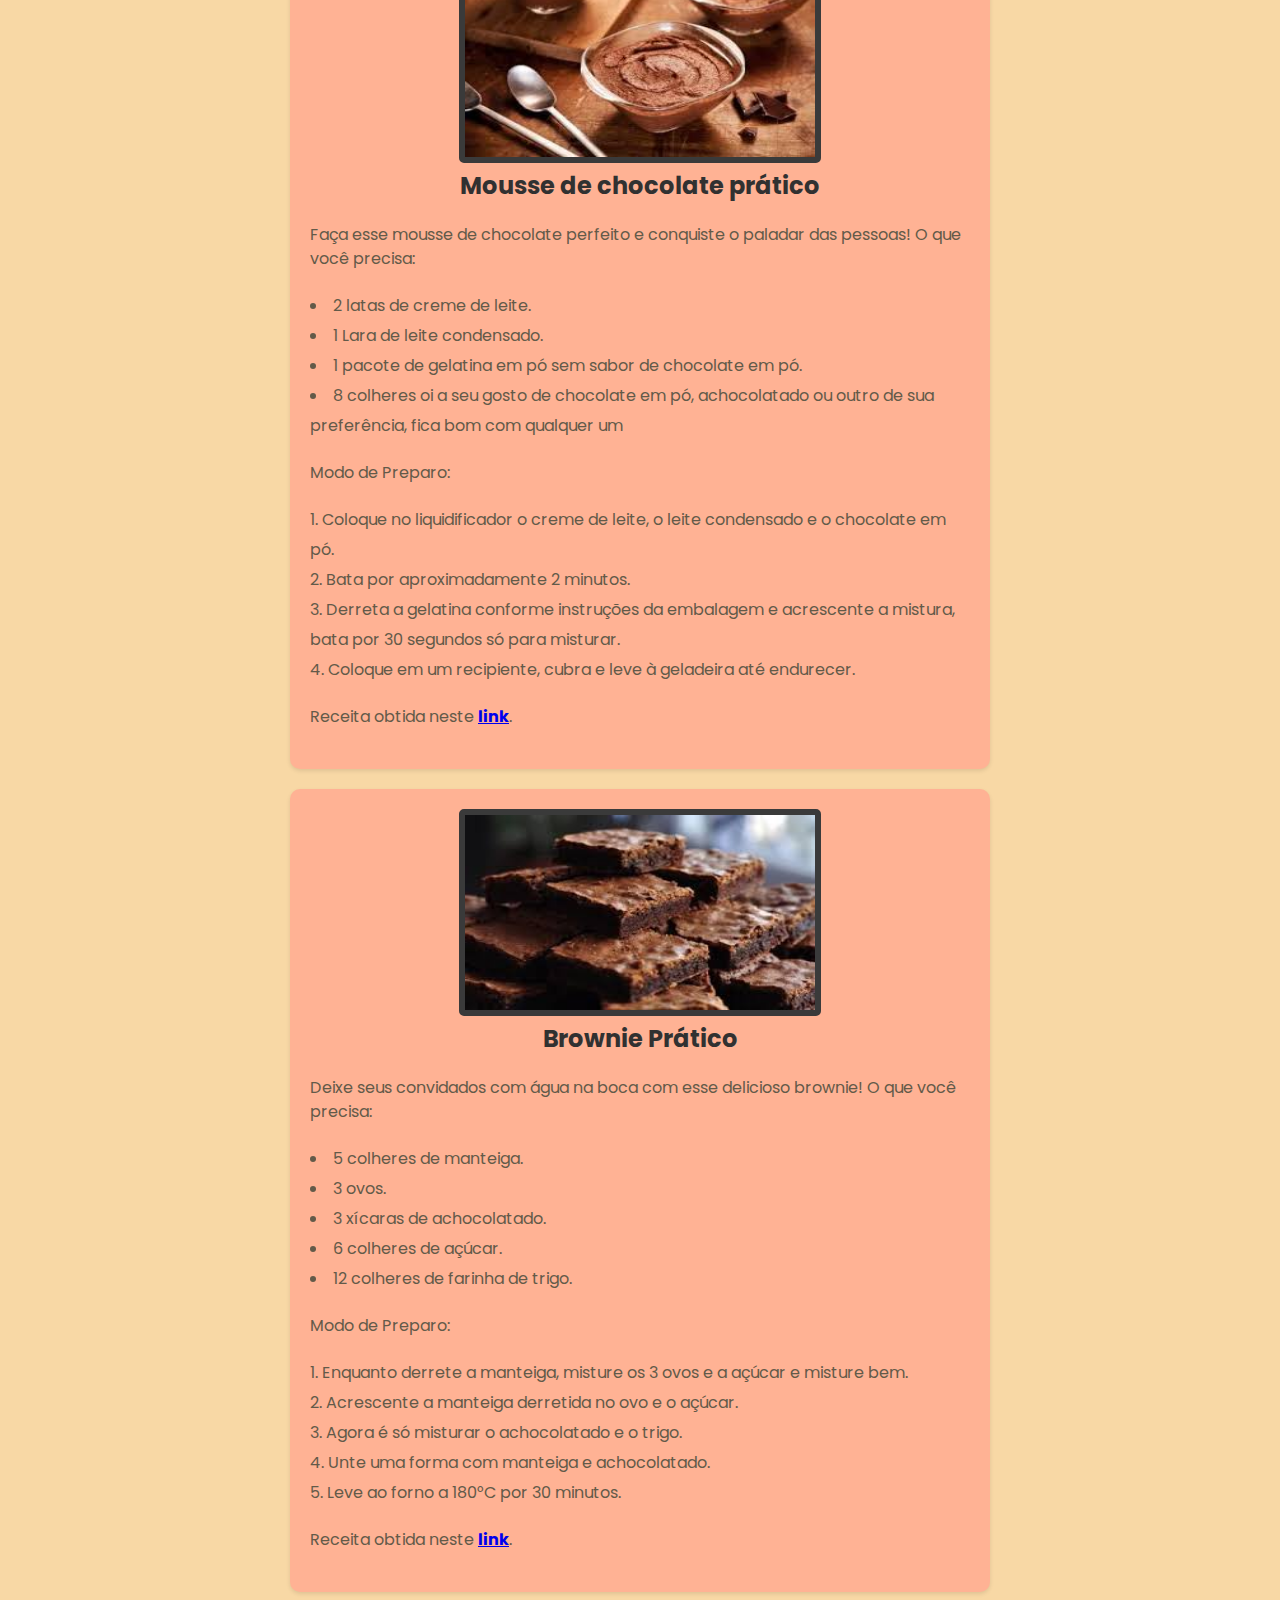
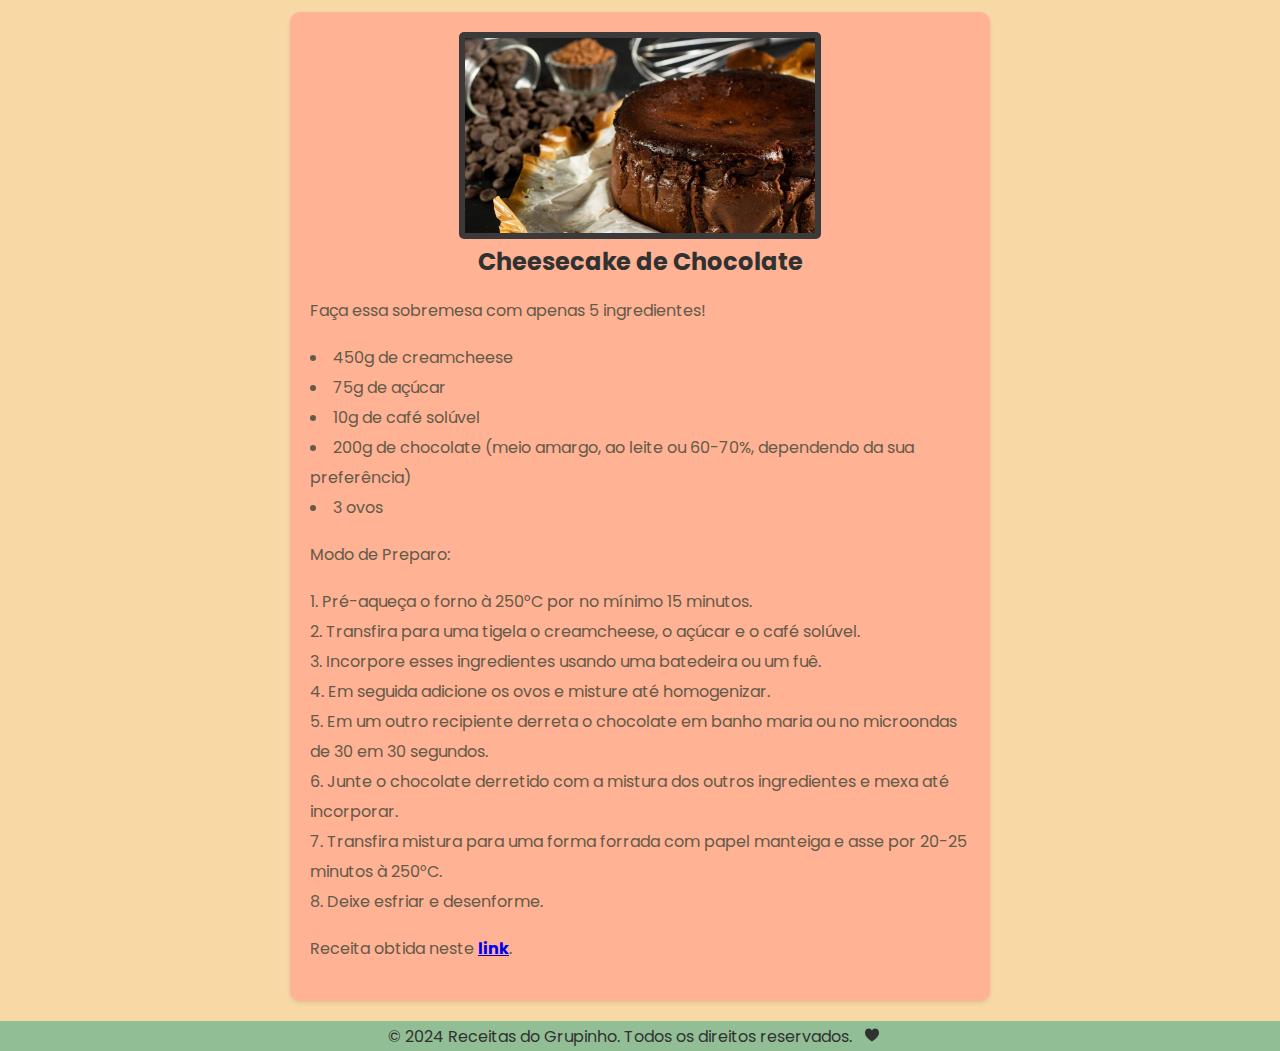
==== commit 763cf773: "corrigindo css e receita de mousse, retirando li's vazios" ====
--- a/doces.html
+++ b/doces.html
@@ -17,7 +17,7 @@
 <body>
     <header>
         <nav class="navbar">
-            <a class="navbar__link" href="home.html">Home</a>   
+            <a class="navbar__link" href="index.html">Home</a>   
             <a class="navbar__link" href="salgados.html">Receitas Salgadas</a>   
             <a class="navbar__link" href="doces.html">Receitas Doces</a>
             <a class="navbar__link" href="formulario.html">Envie uma receita</a>
@@ -80,8 +80,7 @@
                             <li>Bata por aproximadamente 2 minutos.</li>
                             <li>Derreta a gelatina conforme instruções da embalagem e acrescente a mistura, bata por 30 segundos só para misturar.</li>
                             <li>Coloque em um recipiente, cubra e leve à geladeira até endurecer.</li>
-                            <li></li>
-                            <li></li>
+
                         </ol></p>
                         <p>Receita obtida neste <strong><a href="https://www.tudogostoso.com.br/receita/149033-mousse-de-chocolate-hiper-facil-e-mega-gostoso.html">link</a></strong>.</p>
             </div>
--- a/assets/css/estilo.css
+++ b/assets/css/estilo.css
@@ -13,10 +13,10 @@
 
 @media screen and (min-width: 768px) {/* configuração do body para dispositivo maiores, com no minimo 768px de tamanho */
     body {
-      font-size: 16px; 
-    }
-  }
-  
+      font-size: 16px;
+      padding-bottom: 10px; 
+    }
+}
 
 .navbar {/* configuração de toda barra de navegação, colocando na disposição flex, alinhando ao centro, mudando a cor de fundo e colocando sombra */
     background-color: #91be95;
@@ -24,12 +24,15 @@
     text-align: center;
     justify-content: center;
     box-shadow: 0 2px 4px rgba(0, 0, 0, 0.1);
+    padding: 3px;
+    height: 30px;
 }
 
 .navbar__link {/* configurações dos links na barra de navegação, colocando em linha, definindo padding e margens e mudando a cor da fonte  */
     display: inline;
     text-decoration: none;
     padding-right: 8px;
+    padding-top: 2px;
     margin-left: auto;
     margin-right: auto;
     color: #313131;
@@ -37,7 +40,17 @@
 
 @media screen and (max-width: 768px) {/* configurações do header para dispositivos com tamanho máximo de 768px */
     header {
-      padding: 10px;
+      margin-left: auto;
+      font-size: 90%;
+      height: 90%;
+    }
+
+    .navbar__link {/* configurações dos links na barra de navegação para dispositivos com tamanho máximo de 768px */
+        margin-top: 2px;
+        padding-right: 5px;
+        padding-top: 2px;
+        font-size: 95%;
+        overflow: scroll;
     }
 }
 
@@ -49,6 +62,12 @@
     margin: auto;
 }
 
+@media screen and (max-width: 768px) {/* configurações da linha para dispositivos com tamanho máximo de 768px */
+    hr {
+        width: 95%;
+    }
+}
+
 .capa {/* configurações do bloco de capa, definindo tamanho, alinhamento ao centro e colocando como coluna a direção */
     width: 100%;
     display: flex;
@@ -86,6 +105,12 @@
     text-align: center;
 }
 
+@media screen and (max-width: 768px) {/* configurações da descrição para dispositivos com tamanho máximo de 768px */
+    .capa__descricao {
+        font-size: 95%;
+    }
+}
+
 .subtitulo {/* definindo a cor, tipo e tamanho da fonte, alinhamento ao centro, padding, margem do subtitulo Nossas Receitas  */
     color:#91be95;
     font-family: 'Damion', cursive;
@@ -97,9 +122,11 @@
     box-sizing: 100px;
 }
 
-@media screen and (max-width: 768px) {/* definindo o padding da main para dispositivos com tamanho até 768px */
+@media screen and (max-width: 768px) {/* definindo o padding e margem da main para dispositivos com tamanho até 768px */
     main {
         padding: 10px; 
+        margin: auto;
+        overflow: hidden;
     }
 }
 .receita {/* definindo a cor de fundo do bloco das receitas, borda, padding dos elementos, margem e um pouco de sombra no bloco */
@@ -112,12 +139,23 @@
 .receita img {/* definindo tamanho e cor da borda, margens e tamanho máximo */
     border: 6px #3a3a3a solid;
     width: 350px;
+    height: 195px;
     display: block; 
     margin-left: auto; 
     margin-right: auto; 
     max-width: 100%;
     border-radius: 5px;
 }
+@media screen and (max-width: 768px) {/* definindo o tamanho da imagem para dispositivos com tamanho máximo de 768px */
+    .receita img {
+        width: 50%;
+        height: 50%;
+        justify-content: center;
+        align-items: center;
+        text-align: center;
+    }
+}
+
 .receita h2 {/* definindo a margem, tamanho da fonte, alinhamento e cor do texto do nome de cada receita */
     margin-top: 5px;
     font-size: 24px;
@@ -136,6 +174,18 @@
     width: 700px;
     margin: auto;
     padding: 20px;
+}
+
+@media screen and (max-width: 768px) { /* definindo o tamanho da coluna de receitas para dispositivos com tamanho máximo de 768px */
+    .receitas-area {
+        max-width: 95%;
+        height: auto;
+        align-items: center;
+        justify-content: center;
+        margin: auto;
+        padding: 10px 10px 10px 10px;
+    }
+
 }
 
 .receita li {/* colocando a lista para dentro e definindo a distancia entre os elementos */
@@ -152,12 +202,18 @@
     align-items: center;
     justify-content: center;
     box-sizing: border-box;
-    position: absolute;    
+    position: absolute;
+    bottom: 0;    
+    margin-top: 10px;
 }
 
 @media screen and (max-width: 768px) {/* configurações do footer para dispositivos menores (Até 768px) */
     footer {
-        padding: 5px 10px; 
+        text-overflow: ellipsis ;
+        font-size: 80%;
+        margin-top: 20px;
+        bottom: 0;
+        padding-top: 5px;
     }
 }
 
@@ -167,9 +223,17 @@
 }
 
 .formulario__area { /* configuração da area do formulario, definindo a cor de fundo, tamanho, alinhamento ao centro e margem */
-    display: flex;
     justify-content: center;
     align-items: center;
+    padding: auto;
+}
+
+@media screen and (max-width: 768px) { /* configuração da area do formulario para dispositivos com tamanho máximo de 768px */
+    .formulario__area {
+        width: 50%;
+        margin: 0 auto;
+    }
+
 }
 
 .forms {/* configuração do formulario, deixando o display flex, colocando uma borda, alinhando os elementos e conteudos ao centro, colocando a direção como coluna e adicionando uma margem */
@@ -180,6 +244,15 @@
     margin-bottom: 20px;  
 }
 
+@media screen and (max-width: 768px) {/* configuração do formulario para dispositivos com tamanho máximo de 768px */
+    .forms {
+        max-width: 80%;
+        margin: 0 auto;
+        padding-bottom: 10px;
+    }
+
+}
+
 label {/* configuração do label do formulario, definindo a margem, tamanho e cor da fonte */
     font-size: 16px;
     color: #313131;
@@ -219,12 +292,12 @@
     color: #313131;
 }
 
-.nome-receita {
+.nome-receita {/* configuração do nome da receita, definindo seu padding */
     padding: 10px;
 
 }
 
-.fomulario__sucesso {
+.fomulario__sucesso {/* configuração do formulario de sucesso, definindo a cor de fundo, cor da fonte, tamanho e alinhamento do texto, margem e padding */
     color: #313131;
     font-size: 16px;
     text-align: center;
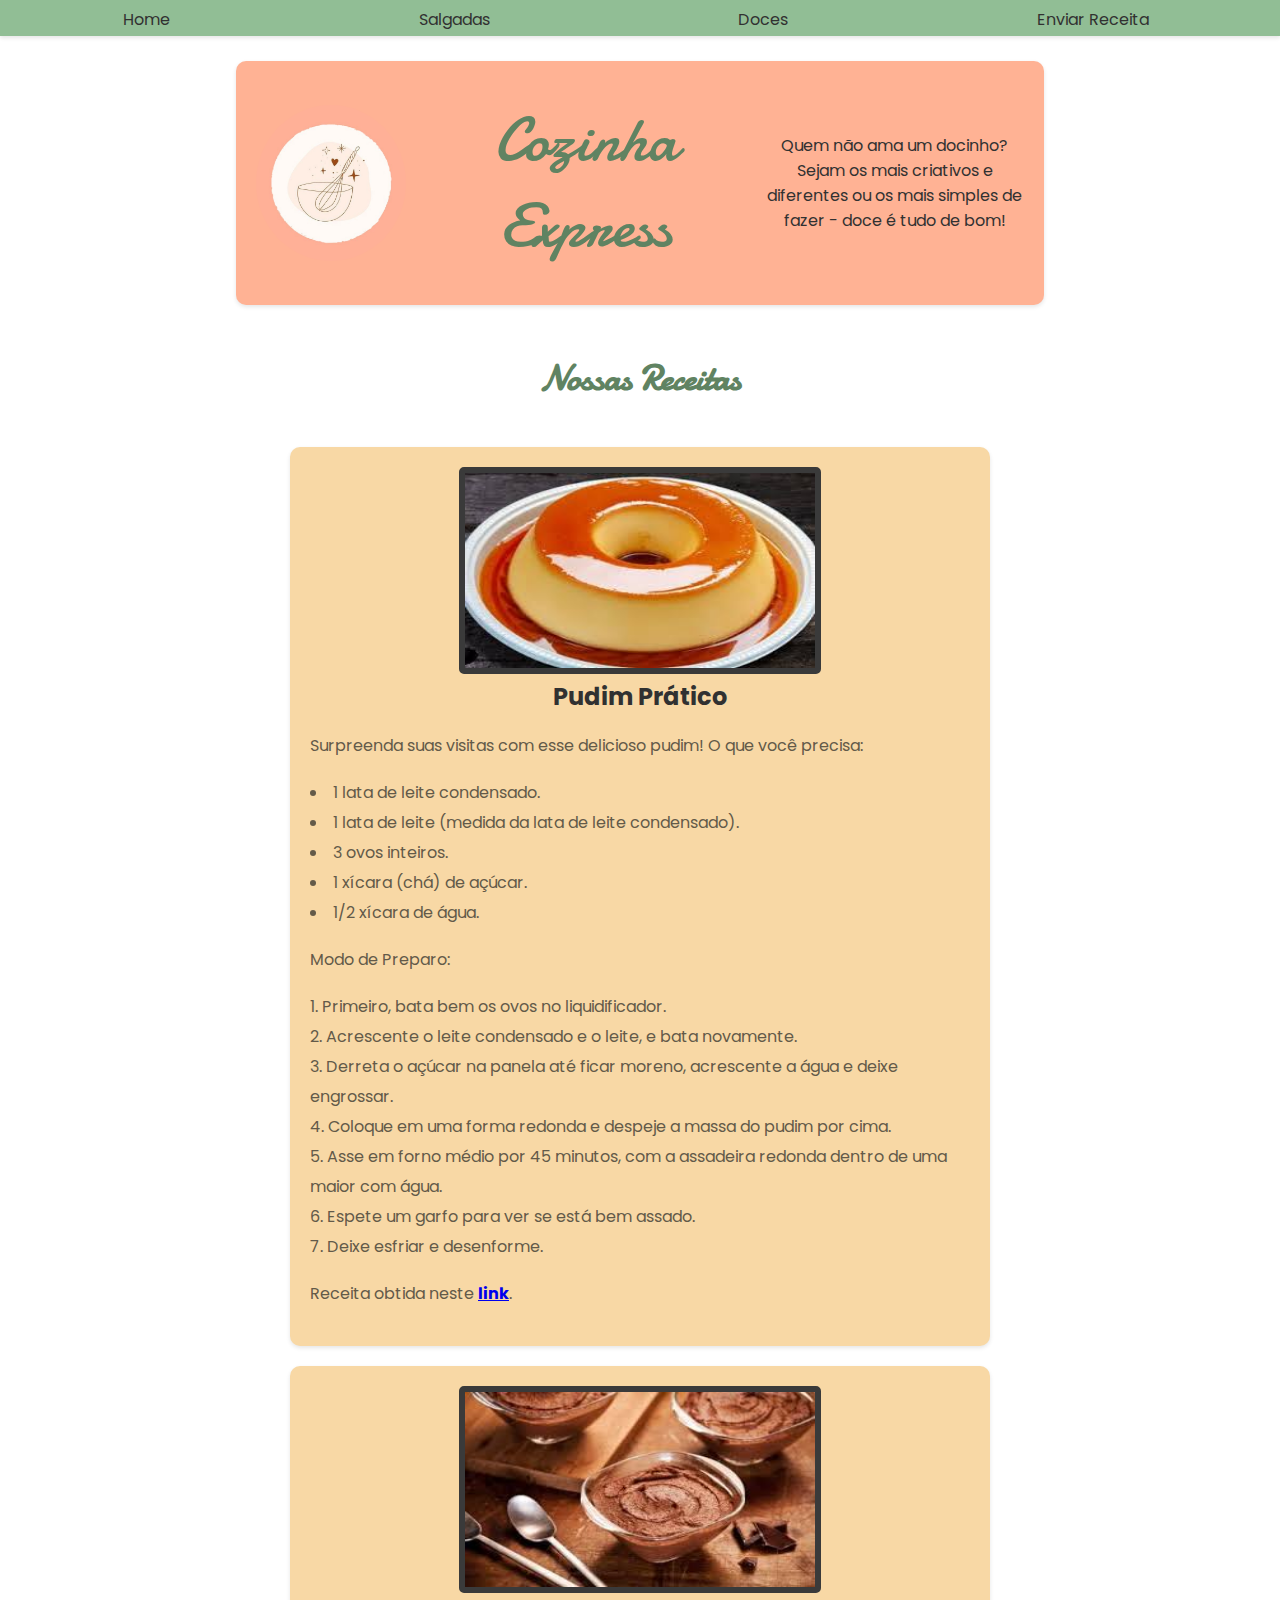
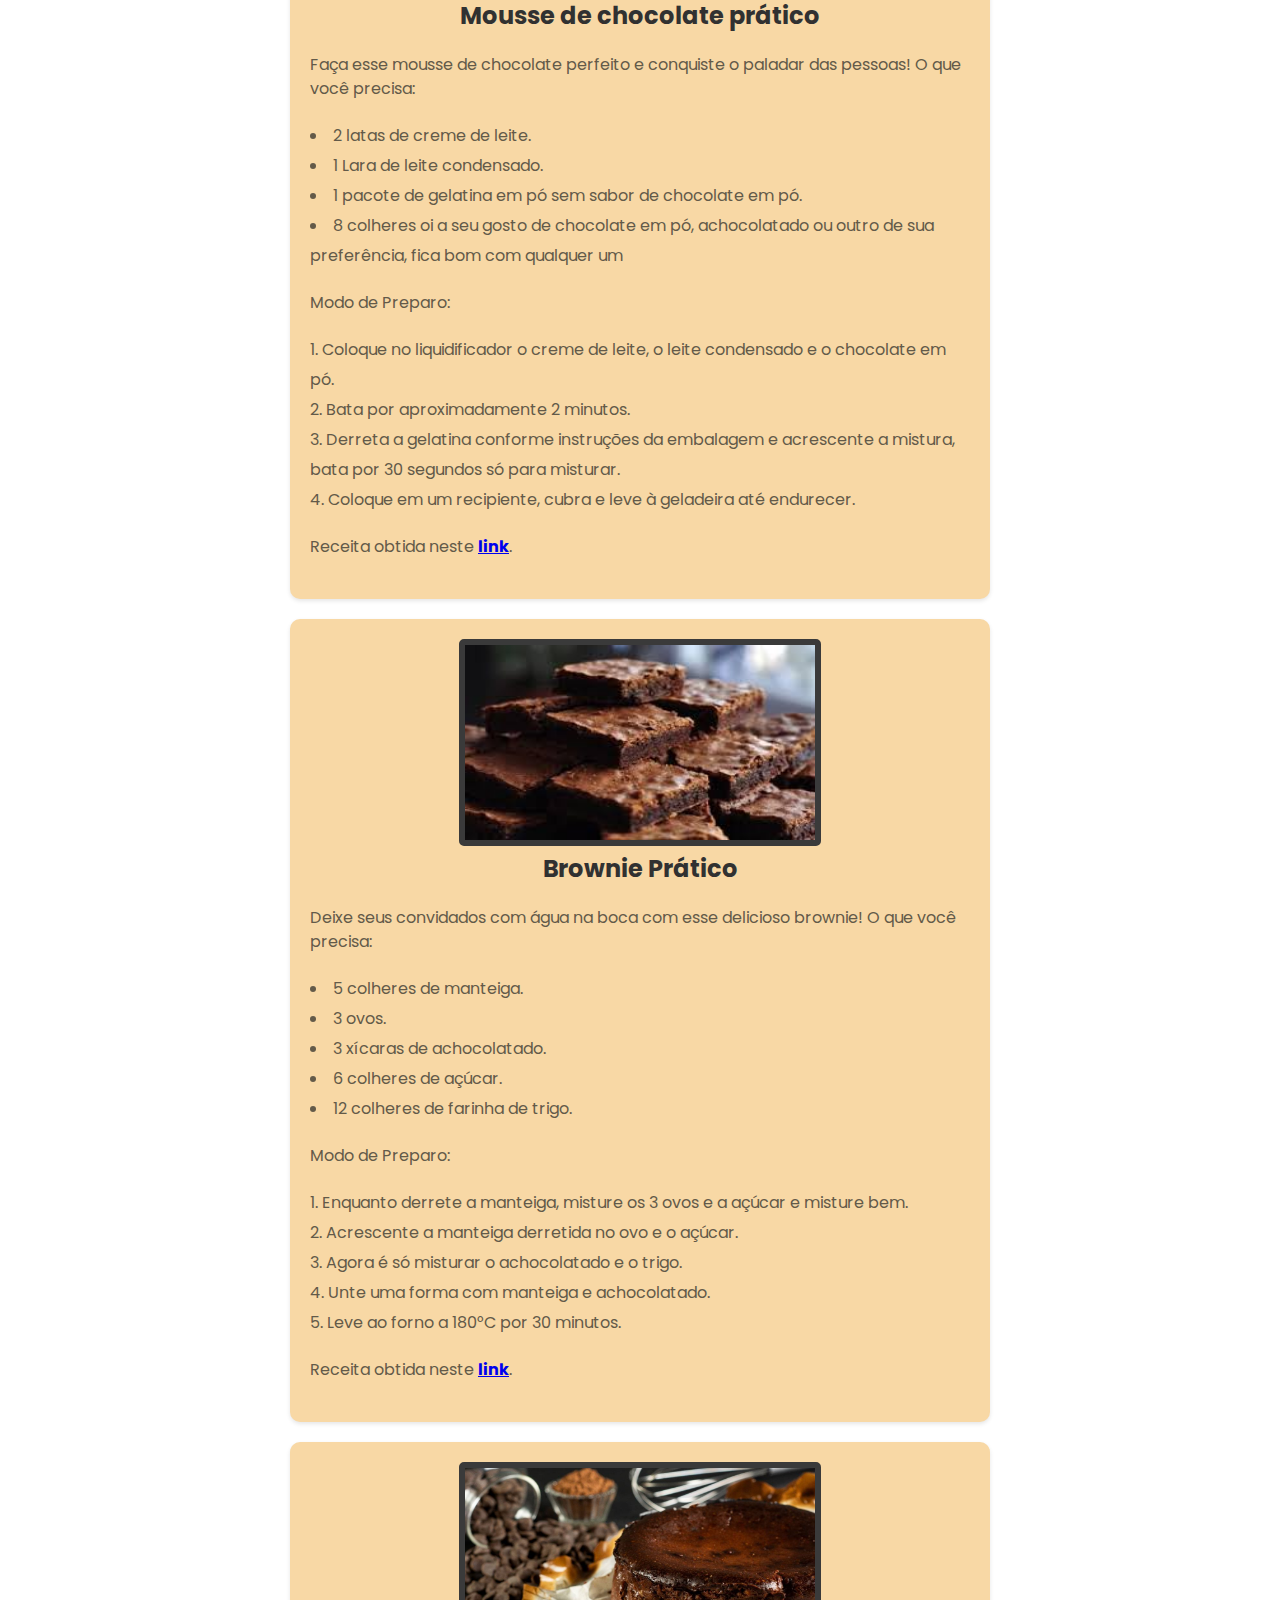
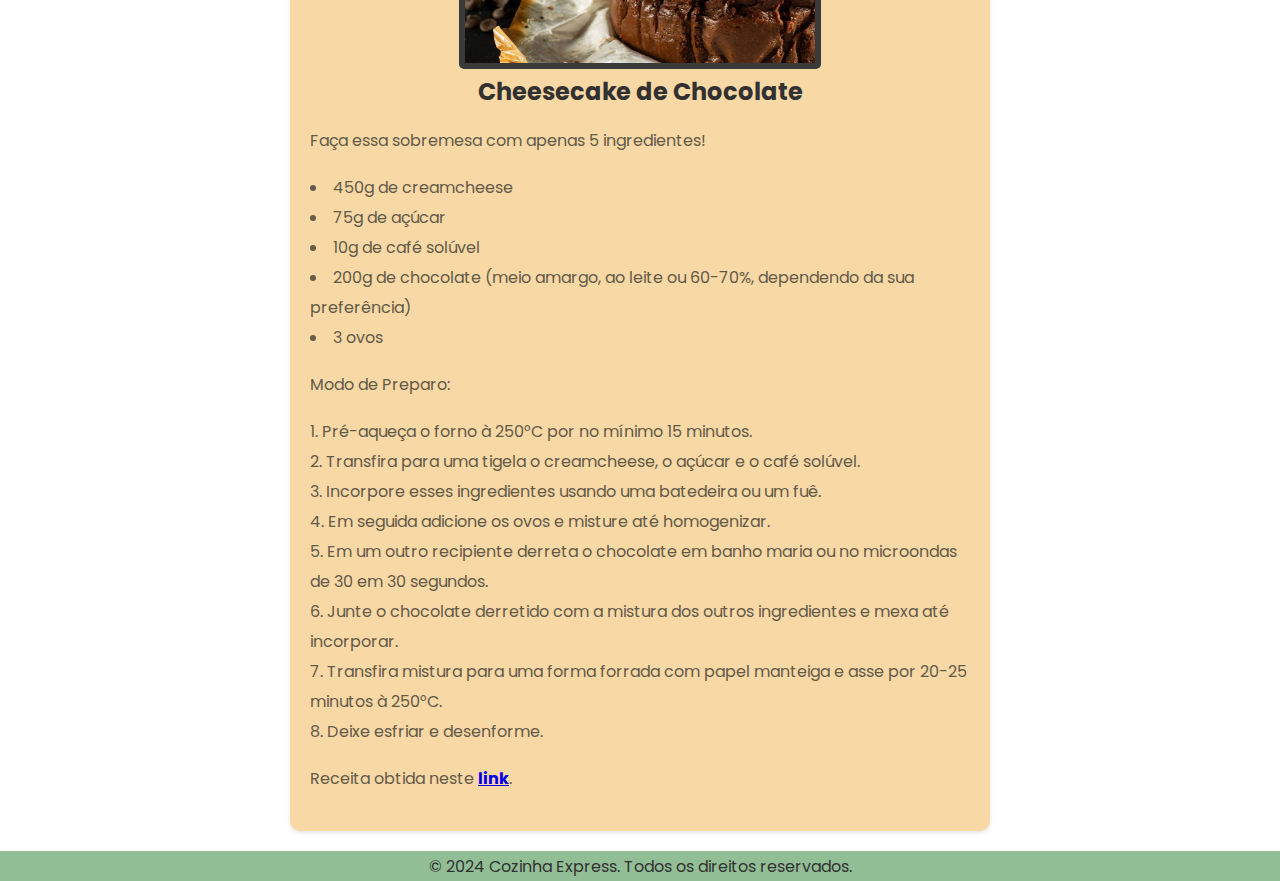
==== commit 1febd3c7: "add: função para esconder o menuem telas menores e manter responsividade do site" ====
--- a/doces.html
+++ b/doces.html
@@ -2,7 +2,7 @@
 <html lang="pt-br">
 <head>
     <meta charset="UTF-8">
-    <meta name="viewport" content="width=device-width, initial-scale=1.0"><!-- Garantir responsividade -->
+    <meta name="viewport" content="width=device-width, initial-scale=1.0">
     <meta name="author" content="Davi Damasceno, Karen Ribeiro e Liana Carvalho">
     <meta name="description" content="Site desenvolvido para primeira unidade da disciplina de DevWeb I">
     <link rel="stylesheet" href="assets/css/estilo.css">
@@ -10,29 +10,32 @@
     <link rel="preconnect" href="https://fonts.gstatic.com" crossorigin>
     <link href="https://fonts.googleapis.com/css2?family=Damion&family=Poppins:wght@400;700&display=swap" rel="stylesheet">
 
+    <script src="app.js" defer></script><!-- O defer faz com que o script seja carregado após o carregamento da página -->
+
     <link rel="shortcut icon" type="imagem/png" href="assets/icones/iconmonstr-eat-7.svg">
     
-    <title>Receitas do Grupinho</title>
+    <title>Cozinha Express</title>
 </head>
 <body>
     <header>
         <nav class="navbar">
-            <a class="navbar__link" href="index.html">Home</a>   
-            <a class="navbar__link" href="salgados.html">Receitas Salgadas</a>   
-            <a class="navbar__link" href="doces.html">Receitas Doces</a>
-            <a class="navbar__link" href="formulario.html">Envie uma receita</a>
+            <button class="navbar__toggle" aria-label="Toggle menu">&#9776;</button>
+                <a class="navbar__link" href="index.html">Home</a>
+                <a class="navbar__link" href="salgados.html">Salgadas</a>
+                <a class="navbar__link" href="doces.html">Doces</a>
+                <a class="navbar__link" href="formulario.html">Enviar Receita</a>
         </nav>
     </header><br>
     <main class="main">
         <div class="capa">
-            <img class="capa__foto" src="assets/imagens/receitas.jpg" alt="Uma tabua de comida com o nome Receita no meio e varios vegetais ao redor">
-            <h1 class="capa__nome">Receitas do Grupinho   <img class="icone icone--texto" src="assets/icones/coracao.svg" alt="icone de coracao"></h1>
+            <img class="capa__foto" src="assets/imagens/receitas.jpg" alt="Icone de uma tigela e um batedor, com brilhinhos e corações por cima">
+            <h1 class="capa__nome">Cozinha Express</h1>
             <p class="capa__descricao">
                 Quem não ama um docinho? Sejam os mais criativos e diferentes ou os mais simples de fazer - doce é tudo de bom!
             </p> 
         </div>
         <br>
-        <hr>
+
         <h2 class="subtitulo"><strong>Nossas Receitas</strong></h2>
         <div class="receitas-area">
             <div class="receita">
@@ -137,6 +140,6 @@
       </main>   
 </body>
 <footer>
-    <p>&copy; 2024 Receitas do Grupinho. Todos os direitos reservados.<img class="icone icone--texto" src="assets/icones/coracao copy.svg" alt="icone de coracao"></p>    
+    <p>&copy; 2024 Cozinha Express. Todos os direitos reservados.</p>    
 </footer>
 </html>--- a/assets/css/estilo.css
+++ b/assets/css/estilo.css
@@ -4,55 +4,110 @@
 }
 
 body {/* configurações do body, definindo cor de fundo, tipo e cor da fonte, posição do texto e altura minima para que o corpo fique da altura da janela do dispositivo */
-    background-color: #f8d8a5;
+    background-color: #ffffff;
     min-height: 100vh;
     font-family: 'Poppins', sans-serif;
     color: #635a49;
     position: relative;
-}
-
-@media screen and (min-width: 768px) {/* configuração do body para dispositivo maiores, com no minimo 768px de tamanho */
+
+}
+
+@media screen and (min-width: 855px) {/* configuração do body para dispositivo maiores, com no minimo 855px de tamanho */
     body {
       font-size: 16px;
       padding-bottom: 10px; 
     }
 }
 
-.navbar {/* configuração de toda barra de navegação, colocando na disposição flex, alinhando ao centro, mudando a cor de fundo e colocando sombra */
+@media screen and (max-width: 855px) { /* configuração do body para dispositivos menores, com no maximo 855px de tamanho */
+    body {
+      font-size: 14px;
+      padding-bottom: 10px; 
+      gap: 30px;
+    }
+}
+
+@media screen and (min-width: 855px) and (max-width: 1024px) { /* configuração do body para dispositivos com tamanho entre 855px e 1024px */
+    body {
+      gap: 10px;
+      padding-bottom: 10px; 
+    }
+    
+}
+
+.navbar {
     background-color: #91be95;
     display: flex;
     text-align: center;
+    align-items: center;
     justify-content: center;
     box-shadow: 0 2px 4px rgba(0, 0, 0, 0.1);
     padding: 3px;
     height: 30px;
-}
-
-.navbar__link {/* configurações dos links na barra de navegação, colocando em linha, definindo padding e margens e mudando a cor da fonte  */
-    display: inline;
+    flex-wrap: wrap; /* Garante que o menu se ajuste quando expandido */
+}
+
+.navbar__link {
+    display: inline-block;
     text-decoration: none;
     padding-right: 8px;
     padding-top: 2px;
+    color: #313131;
     margin-left: auto;
     margin-right: auto;
     color: #313131;
 }
 
-@media screen and (max-width: 768px) {/* configurações do header para dispositivos com tamanho máximo de 768px */
+.navbar__toggle {
+    display: none;
+    background: none;
+    border: none;
+    font-size: 24px;
+    cursor: pointer;
+    margin-right: 10px; /* Espaço entre o botão e os links */
+}
+
+
+@media screen and (max-width: 855px) {/* configurações dos links na barra de navegação para dispositivos com tamanho máximo de 855px */
+
     header {
-      margin-left: auto;
-      font-size: 90%;
-      height: 90%;
-    }
-
-    .navbar__link {/* configurações dos links na barra de navegação para dispositivos com tamanho máximo de 768px */
-        margin-top: 2px;
-        padding-right: 5px;
-        padding-top: 2px;
-        font-size: 95%;
-        overflow: scroll;
-    }
-}
+        margin-left: auto;
+        font-size: 90%;
+        height: 90%;
+        
+    } 
+
+
+    .navbar {
+        flex-direction: column;
+        align-items: center; /* centraliza o menu */
+        padding: 10px; /* Adiciona um pouco de padding */
+        height: auto; /* Permite que a altura se ajuste conforme o conteúdo */
+    }
+
+    .navbar__toggle {
+        display: block;
+        
+    }
+
+    .navbar__link {
+        display: none; /* Inicialmente escondido em telas menores */
+        width: 100%; /* Garante que os links ocupem toda a largura */
+        text-align: center;
+        padding: 10px;
+        box-sizing: border-box;
+        border-top: 1px solid #ddd; /* Opcional: Adiciona uma linha entre os itens */
+    }
+
+    .navbar.active .navbar__link {
+        display: block; /* Exibe links quando ativo */
+    }
+
+    .navbar__link:first-child {
+        border-top: none; /* Remove a linha do primeiro item */
+    }
+}
+
 
 hr {/* configurações da linha que separa o bloco de capa do bloco de receitas, definindo tamanho, cor, margem e sombra */
     box-shadow: 0 2px 4px rgba(0, 0, 0, 0.1);
@@ -62,37 +117,43 @@
     margin: auto;
 }
 
-@media screen and (max-width: 768px) {/* configurações da linha para dispositivos com tamanho máximo de 768px */
+@media screen and (max-width: 855px) {/* configurações da linha para dispositivos com tamanho máximo de 768px */
     hr {
         width: 95%;
     }
 }
 
 .capa {/* configurações do bloco de capa, definindo tamanho, alinhamento ao centro e colocando como coluna a direção */
-    width: 100%;
-    display: flex;
-    flex-direction: column;
-    align-items: center;
-
+    background-color: #ffb294;
+    border-radius: 10px;
+    padding: 20px;
+    margin:auto;
+    box-shadow: 0 2px 4px rgba(0, 0, 0, 0.1);
+    width: 60%;
+    display: flex;
+    gap: 50px;
+    /* flex-direction: column; */
+    align-items: center;
+    justify-content: center;
 }
 
 .capa__foto {/* configurações da foto de capa do site, definindo tamanho maximo, uma borda e sua cor e largura */
-    width: 100%;
+    width: 50%;
     max-width: 150px;
     border-radius: 50%;
-    border: 2px #313131 solid;
+    /* border: 2px #313131 solid; */
 }
 
 .capa__nome {/* configurações do titulo principal do site, definindo tipo e tamanho da fonte, alinhamento ao centro, cor da fonte, margem e uma borda para o texto */
     font-family: 'Damion', cursive;
     text-align: center;
-    width: 100%;
+    width: 50%;
     max-width: 350px;
-    font-size: 52px;
+    font-size: 62px;
     font-weight: 400;
-    color: #91be95;
+    color: #608362;
     margin: 16px 0;
-    -webkit-text-stroke: 1px #313131;
+    /* -webkit-text-stroke: 1px #a2d8a6; */
 }
 
 .capa__descricao {/* configurações do texto de descrição da capa do site, tamanho e cor da fonte, margem, tamanho máximo e alinhado ao centro */
@@ -100,19 +161,29 @@
     font-weight: 400;
     color: #313131;
     margin: 0;
-    width: 100%;
+    width: 50%;
     max-width: 350px;
     text-align: center;
 }
 
-@media screen and (max-width: 768px) {/* configurações da descrição para dispositivos com tamanho máximo de 768px */
+@media screen and (max-width: 855px) {/* configurações da descrição para dispositivos com tamanho máximo de 855px */
+
+    .capa {
+        flex-direction: column;
+        gap: 3px;
+    }
+
+    .capa__nome {
+        font-size: 50px;
+    }
+
     .capa__descricao {
-        font-size: 95%;
+        font-size: 90%;
     }
 }
 
 .subtitulo {/* definindo a cor, tipo e tamanho da fonte, alinhamento ao centro, padding, margem do subtitulo Nossas Receitas  */
-    color:#91be95;
+    color:#608362;
     font-family: 'Damion', cursive;
     font-size: 36px;
     font-weight: 400;
@@ -122,20 +193,118 @@
     box-sizing: 100px;
 }
 
-@media screen and (max-width: 768px) {/* definindo o padding e margem da main para dispositivos com tamanho até 768px */
+.index {/* definindo o tamanho, alinhamento ao centro, margem e padding do bloco principal do site */
+    display: flex;
+    flex-direction: column;
+    align-items: center;
+    justify-content: center;
+
+}
+
+.highlights {/* definindo o tamanho, alinhamento ao centro, margem e padding do bloco de receitas em destaque */
+    display: flex;
+    align-items: center;
+    justify-content: center;
+    margin: 20px;
+    gap: 20px;
+
+}
+
+.highlights__subtitulo {/* definindo a cor, tipo e tamanho da fonte, alinhamento ao centro, padding, margem do subtitulo Nossas Receitas  */
+    margin-top: 5px;
+    font-size: 24px;
+    margin-bottom: 10px;
+    text-align: center;
+    color: #313131;
+}
+@media screen and (max-width: 855px) { /* definindo o padding e margem da main para dispositivos com tamanho até 855px */
+
+    .highlights {
+        flex-direction: column;
+        gap: 20px;
+    }
+
+    .highlights__receita {
+        width: 100%;
+        font-size: 90%;
+        text-align: center;
+    }
+
+    .highlights__subtitulo {
+        font-size: 100%;
+    }
+
+}
+
+@media screen and (max-width: 855px) {/* definindo o padding e margem da main para dispositivos com tamanho até 855px */
     main {
         padding: 10px; 
         margin: auto;
         overflow: hidden;
     }
 }
+
 .receita {/* definindo a cor de fundo do bloco das receitas, borda, padding dos elementos, margem e um pouco de sombra no bloco */
-    background-color: #ffb294;
+    background-color: #f8d8a5;
     border-radius: 10px;
     padding: 20px;
     margin-bottom: 20px;
     box-shadow: 0 2px 4px rgba(0, 0, 0, 0.1);
 }
+
+
+
+.highlights__receita {/* definindo a cor de fundo do bloco das receitas em destaque, borda, padding dos elementos, margem e um pouco de sombra no bloco */
+    background-color: #f8d8a5; 
+    margin: 0;
+    width: 50%;
+    border-radius: 10px;
+    padding: 20px;
+    margin-bottom: 20px;
+    box-shadow: 0 2px 4px rgba(0, 0, 0, 0.1);
+    align-items: center;
+    justify-content: center;
+    text-align: center;
+}
+
+.highlights__receita p { /* definindo a cor do texto, tamanho e margem do texto dentro do bloco de receitas em destaque */
+    text-align: center;
+    margin-top: 5px;
+}
+
+.index__formulario {/* definindo a cor de fundo do bloco do formulario, borda, padding dos elementos, margem e um pouco de sombra no bloco */
+    height: 100%;
+    margin: 0;
+    display: flex;
+    flex-direction: column;
+    justify-content: center; 
+    align-items: center; 
+    width: 50%;
+    text-align: center;
+    border-radius: 10px;
+    padding: 20px;
+    gap: 5px;
+    margin-bottom: 20px;
+    box-shadow: 0 2px 4px rgba(0, 0, 0, 0.1);
+}
+
+.index__formulario h2 {/* definindo a cor, tamanho e margem do titulo do formulario */
+    color: #313131;
+}
+
+.index__formulario a {
+    text-decoration: none;
+    background-color: #ffb294;
+    font-weight: bold;
+    border-radius: 5px;
+    text-align: center;
+    display: block; 
+    margin: 20px auto;  
+    padding: 10px;
+    color: #313131;
+
+}
+
 .receita img {/* definindo tamanho e cor da borda, margens e tamanho máximo */
     border: 6px #3a3a3a solid;
     width: 350px;
@@ -146,7 +315,22 @@
     max-width: 100%;
     border-radius: 5px;
 }
-@media screen and (max-width: 768px) {/* definindo o tamanho da imagem para dispositivos com tamanho máximo de 768px */
+.highlights__receita img {/* definindo tamanho e cor da borda, margens e tamanho máximo */
+    /* border: 6px #3a3a3a solid; */
+    width: 350px;
+    height: 195px;
+    display: block; 
+    margin-left: auto; 
+    margin-right: auto; 
+    max-width: 100%;
+    border-radius: 5px;
+}
+
+.highlights__receita h3 {/* definindo a margem, tamanho da fonte, alinhamento e cor do texto do nome de cada receita */
+    color: #313131;
+}
+
+@media screen and (max-width: 855px) {/* definindo o tamanho da imagem para dispositivos com tamanho máximo de 855px */
     .receita img {
         width: 50%;
         height: 50%;
@@ -154,6 +338,14 @@
         align-items: center;
         text-align: center;
     }
+
+    .highlights__receita img {
+        width: 50%;
+        height: 50%;
+        justify-content: center;
+        align-items: center;
+        text-align: center;
+    }
 }
 
 .receita h2 {/* definindo a margem, tamanho da fonte, alinhamento e cor do texto do nome de cada receita */
@@ -163,6 +355,14 @@
     text-align: center;
     color: #313131;
 }
+
+@media screen and (max-width: 855px) {/* definindo o tamanho do titulo para dispositivos com tamanho máximo de 855px */
+    .receita h2 {
+        font-size: 100%;
+    }
+
+}
+
 .receita p {/* definindo alinhamento do texto, tamanho e altura da fonte, definindo as margens do paragrafo com frase dentro de cada receita */
     text-align: left;
     font-size: 16px;
@@ -170,13 +370,21 @@
     margin-top: 20px;
     margin-bottom: 20px;
 }
+
+@media screen and (max-width: 855px) {/* definindo o tamanho do texto para dispositivos com tamanho máximo de 855px */
+    .receita p {
+        font-size: 90%;
+    }
+}
+
+
 .receitas-area {/* definindo tamanho, margem e padding das colunas de receitas */
     width: 700px;
     margin: auto;
     padding: 20px;
 }
 
-@media screen and (max-width: 768px) { /* definindo o tamanho da coluna de receitas para dispositivos com tamanho máximo de 768px */
+@media screen and (max-width: 855px) { /* definindo o tamanho da coluna de receitas para dispositivos com tamanho máximo de 855px */
     .receitas-area {
         max-width: 95%;
         height: auto;
@@ -207,7 +415,7 @@
     margin-top: 10px;
 }
 
-@media screen and (max-width: 768px) {/* configurações do footer para dispositivos menores (Até 768px) */
+@media screen and (max-width: 855px) {/* configurações do footer para dispositivos menores (Até 855px) */
     footer {
         text-overflow: ellipsis ;
         font-size: 80%;
@@ -217,18 +425,15 @@
     }
 }
 
-.icone--texto {/* configurações do favicon de coração, definindo a margem e a animação de pulsar */
-    margin: 0 8px;
-    animation: pulsar 1s infinite alternate;
-}
 
 .formulario__area { /* configuração da area do formulario, definindo a cor de fundo, tamanho, alinhamento ao centro e margem */
+    
     justify-content: center;
     align-items: center;
     padding: auto;
 }
 
-@media screen and (max-width: 768px) { /* configuração da area do formulario para dispositivos com tamanho máximo de 768px */
+@media screen and (max-width: 855px) { /* configuração da area do formulario para dispositivos com tamanho máximo de 855px */
     .formulario__area {
         width: 50%;
         margin: 0 auto;
@@ -236,7 +441,12 @@
 
 }
 
+fieldset {/* configuração do fieldset, definindo a cor de fundo */
+    background-color: #f8d8a5;
+}
+
 .forms {/* configuração do formulario, deixando o display flex, colocando uma borda, alinhando os elementos e conteudos ao centro, colocando a direção como coluna e adicionando uma margem */
+    
     display: flex;
     flex-direction: column;
     align-items: center;
@@ -244,7 +454,7 @@
     margin-bottom: 20px;  
 }
 
-@media screen and (max-width: 768px) {/* configuração do formulario para dispositivos com tamanho máximo de 768px */
+@media screen and (max-width: 855px) {/* configuração do formulario para dispositivos com tamanho máximo de 855px */
     .forms {
         max-width: 80%;
         margin: 0 auto;
@@ -254,17 +464,33 @@
 }
 
 label {/* configuração do label do formulario, definindo a margem, tamanho e cor da fonte */
-    font-size: 16px;
-    color: #313131;
-}
-
-form input, form textarea {/* configuração dos inputs e textarea do formulario, definindo a margem, padding, largura, borda, borda arredondada e cor da fonte */
+    font-weight: bold;
+    font-size: 16px;
+    color: #313131;
+}
+
+form input {/* configuração dos inputs e textarea do formulario, definindo a margem, padding, largura, borda, borda arredondada e cor da fonte */
     padding: 3px;
     width: 300px;
     border: 1px solid #313131;
     border-radius: 5px; 
 }
 
+form textarea {/* configuração dos inputs e textarea do formulario, definindo a margem, padding, largura, borda, borda arredondada e cor da fonte */
+    padding: 3px;
+    width: 100%;
+    max-width: 490px;
+    border: 1px solid #313131;
+    border-radius: 5px; 
+}
+
+@media screen and (max-width: 855px) {/* configuração dos inputs e textarea do formulario para dispositivos com tamanho máximo de 855px */
+    form textarea {
+        width: 90%;
+    }
+
+}
+
 label, input, textarea {/* configuração dos elementos do formulario, definindo a margem */
     margin: 10px;
 }
@@ -272,6 +498,8 @@
 
 .bt {/* configurações do botão de enviar no formulario, mudando a cor de fundo e da fonte, alinhando o texto ao centro, mantendo o tipo da caixa do botão como bloco em linha, mudando o cursor ao passar em cima do botão, fazer a borda um poco arredondada e um pouco de sombra, definindo um tamanho mínimo */
     background-color: #ffb294; 
+    font-family: 'Poppins', sans-serif;
+    font-weight: bold;
     border: none;
     color: #313131;
     padding: 10px 20px;
@@ -292,6 +520,54 @@
     color: #313131;
 }
 
+.bt__index {/* configurações do botão de enviar no formulario, mudando a cor de fundo e da fonte, alinhando o texto ao centro, mantendo o tipo da caixa do botão como bloco em linha, mudando o cursor ao passar em cima do botão, fazer a borda um poco arredondada e um pouco de sombra, definindo um tamanho mínimo */
+    background-color: #ffb294; 
+    border: none;
+    color: #313131;
+    padding: 10px 20px;
+    text-align: center;
+    text-decoration: none;
+    display: inline-block;
+    font-size: 16px;
+    margin: 10px;
+    margin-bottom: 0;
+    cursor: pointer;
+    border-radius: 5px;
+    min-width: auto;
+    width: auto;
+    box-shadow: 0 2px 4px rgba(0, 0, 0, 0.1);
+}
+
+.index a {/* configurações do botão de enviar no formulario, mudando a cor de fundo e da fonte, alinhando o texto ao centro, mantendo o tipo da caixa do botão como bloco em linha, mudando o cursor ao passar em cima do botão, fazer a borda um poco arredondada e um pouco de sombra, definindo um tamanho mínimo */
+    background-color: #ffb294; 
+    font-weight: bold;
+    border: none;
+    color: #313131;
+    padding: 10px 20px;
+    text-align: center;
+    text-decoration: none;
+    display: inline-block;
+    font-size: 16px;
+    margin: 10px;
+    margin-bottom: 0;
+    cursor: pointer;
+    border-radius: 5px;
+    min-width: auto;
+    width: auto;
+    box-shadow: 0 2px 4px rgba(0, 0, 0, 0.1);
+}
+@media screen and (max-width: 855px) {/* configurações do botão de enviar no formulario para dispositivos com tamanho máximo de 855px */
+    .index a {
+        font-size: 90%;
+    }
+
+}
+
+.bt__index:hover {/* configuração do botão de enviar no formulario ao passar o mouse em cima, mudando a cor de fundo e da fonte */
+    background-color: #f3a282;
+    color: #313131;
+}
+
 .nome-receita {/* configuração do nome da receita, definindo seu padding */
     padding: 10px;
 
@@ -304,16 +580,4 @@
     margin: 20px;
     padding: 20px;
 
-}
-
-@keyframes pulsar {/* fazer o favicon do coração realizar a animação de pulsar, indo da escala menor até a maior */
-    0% {
-        transform: scale(.8);
-    }
-
-    100% {
-        transform: scale(1.2);
-    }
-}
-
-
+}